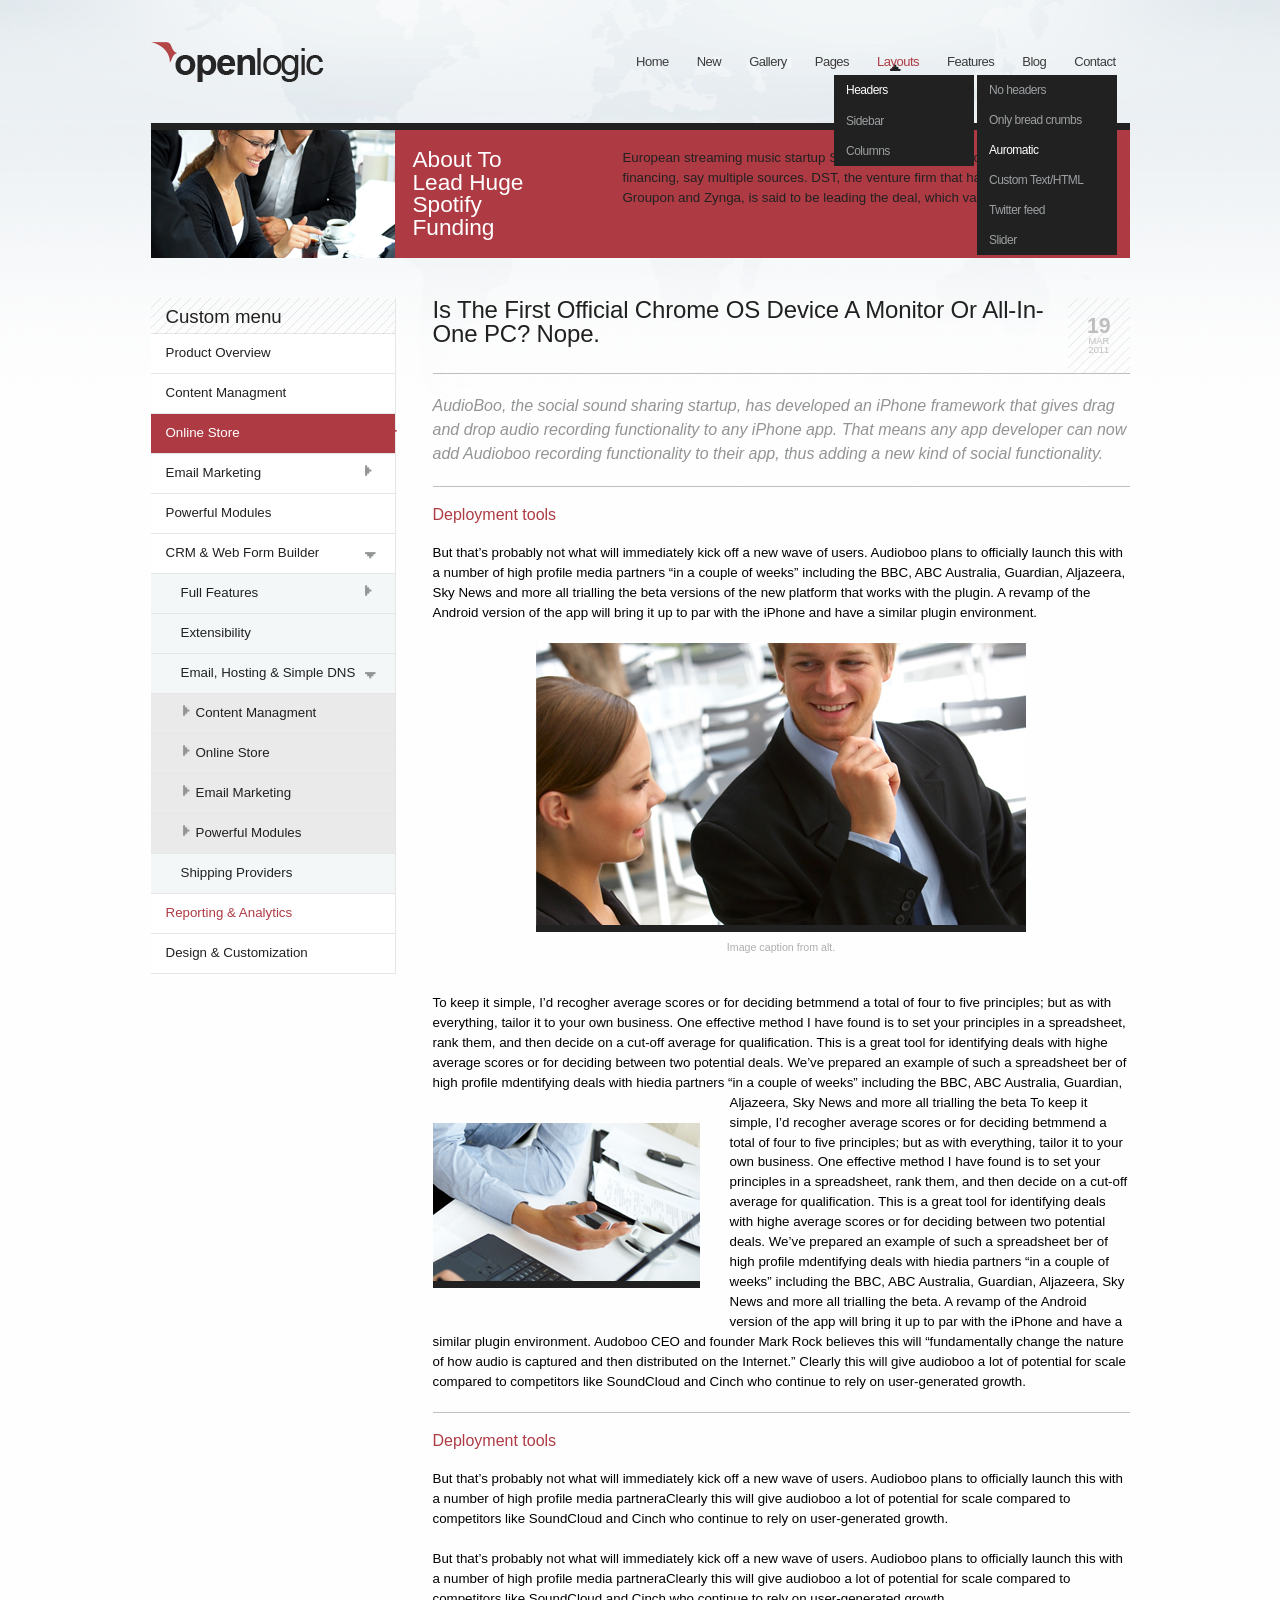
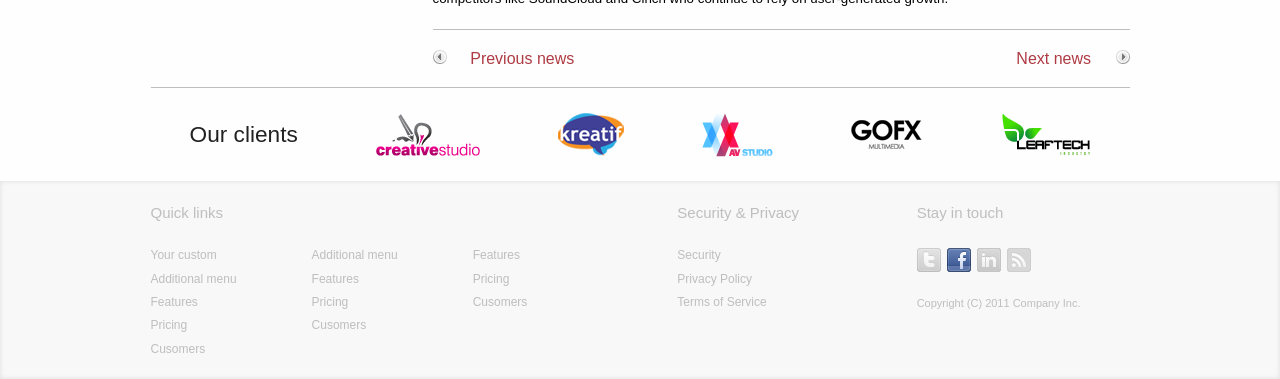
==== 02_Openlogic/index.html @ 9902dfb3 "First commit" ====
<!doctype html>
<html>
    <head>
        <meta charset="utf-8">
        <title>Openlogic</title>

        <meta http-equiv="X-UA-Compatible" content="IE=edge">
        <meta name="description" content="">
        <meta name="viewport" content="width=device-width,initial-scale=1">
        <link href="assets/css/style.min.css" rel="stylesheet">
    </head>
<body>

    <header class="header" role="banner">
        <div class="header__nav">
            <img src="assets/img/logo.png" class="header__logo" alt="Header logo" />
            <nav>
                <ul>
                    <li><a href="javascript:void(0);">Home</a></li>
                    <li><a href="javascript:void(0);">New</a></li>
                    <li><a href="javascript:void(0);">Gallery</a></li>
                    <li><a href="javascript:void(0);">Pages</a></li>
                    <li><a href="javascript:void(0);" class="header__link--active">Layouts</a>
                        <ul class="nav--second">
                            <li><a href="javascript:void(0);" class="header__link--second--active">Headers</a>
                                <ul>
                                    <li><a href="javascript:void(0);">No headers</a></li>
                                    <li><a href="javascript:void(0);">Only bread crumbs</a></li>
                                    <li><a href="javascript:void(0);" class="header__link--second--active">Auromatic</a></li>
                                    <li><a href="javascript:void(0);">Custom Text/HTML</a></li>
                                    <li><a href="javascript:void(0);">Twitter feed</a></li>
                                    <li><a href="javascript:void(0);">Slider</a></li>
                                </ul>  
                            </li>
                            <li><a href="javascript:void(0);">Sidebar</a></li>
                            <li><a href="javascript:void(0);">Columns</a></li>
                        </ul>
                    </li>
                    <li><a href="javascript:void(0);">Features</a></li>
                    <li><a href="javascript:void(0);">Blog</a></li>
                    <li><a href="javascript:void(0);">Contact</a></li>
                </ul>
            </nav>
        </div>

        <div class="header__banner">
            <img src="assets/img/header_pic.png" class="header__banner__image" alt="Banner image">
            <article>
                <h3>About To Lead Huge Spotify Funding</h3>
                <p>European streaming music startup Spotify is in the process of closing a very large financing, say multiple sources. DST, the venture firm that has backed Facebook, Groupon and Zynga, is said to be leading the deal, which values Spotify.</p>
            </article>
        </div>
    </header>

    
    <main class="main" role="main">
        <aside>
            <nav>
                <div>
                    <h4>Custom menu</h4>
                </div>
                <ul>
                    <li><a href="javascript:void(0);">Product Overview</a></li>
                    <li><a href="javascript:void(0);">Content Managment</a></li>
                    <li><a href="javascript:void(0);" class="link--active">Online Store</a></li>
                    <li><a href="javascript:void(0);" class="arrow--right">Email Marketing</a></li>
                    <li><a href="javascript:void(0);">Powerful Modules</a></li>
                    <li><a href="javascript:void(0);" class="arrow--bottom">CRM & Web Form Builder</a></li>
                    <li><a href="javascript:void(0);" class="link--inside arrow--right">Full Features</a></li>
                    <li><a href="javascript:void(0);" class="link--inside">Extensibility</a></li>
                    <li><a href="javascript:void(0);" class="link--inside arrow--bottom">Email, Hosting & Simple DNS</a></li>
                    <li><a href="javascript:void(0);" class="link--inside--second">Content Managment</a></li>
                    <li><a href="javascript:void(0);" class="link--inside--second">Online Store</a></li>
                    <li><a href="javascript:void(0);" class="link--inside--second">Email Marketing</a></li>
                    <li><a href="javascript:void(0);" class="link--inside--second">Powerful Modules</a></li>
                    <li><a href="javascript:void(0);" class="link--inside">Shipping Providers</a></li>
                    <li><a href="javascript:void(0);" class="link--hover">Reporting & Analytics</a></li>
                    <li><a href="javascript:void(0);">Design & Customization</a></li>
                </ul>
            </nav>
        </aside>

        <section>
            <header>
                <h1>
                    Is The First Official Chrome OS Device A Monitor Or All-In-One PC? Nope.
                </h1>
                <div class="article__date">
                    <span class="date--day">19</span>
                    <span class="date">MAR</span>
                    <span class="date">2011</span>
                </div>
            </header>

            <article>
                <div class="article__overwiev">
                    <p>
                        AudioBoo, the social sound sharing startup, has developed an iPhone framework that gives drag and drop audio recording functionality to any iPhone app. That means any app developer can now add Audioboo recording functionality to their app, thus adding a new kind of social functionality. 
                    </p>
                </div>
                <div class="article__part">
                    <h3>Deployment tools</h3>
                    <p>But that’s probably not what will immediately kick off a new wave of users. Audioboo plans to officially launch this with a number of high profile media partners “in a couple of weeks” including the BBC, ABC Australia, Guardian, Aljazeera, Sky News and more all trialling the beta versions of the new platform that works with the plugin. A revamp of the Android version of the app will bring it up to par with the iPhone and have a similar plugin environment.</p>
                    <div class="article__photo">
                        <img alt="Article big photo" src="assets/img/articleGeneralPhoto.png" />
                        <span>Image caption from alt.</span>
                    </div>
                    <p>
                        To keep it simple, I’d recogher average scores or for deciding betmmend a total of four to five principles; but as with everything, tailor it to your own business. One effective method I have found is to set your principles in a spreadsheet, rank them, and then decide on a cut-off average for qualification. This is a great tool for identifying deals with highe average scores or for deciding between two potential deals. We’ve prepared an example of such a spreadsheet ber of high profile mdentifying deals with hiedia partners “in a couple of weeks” including the BBC, ABC Australia, Guardian, Aljazeera, Sky News and more all trialling the beta 
                        <img alt="Article small photo" src="assets/img/articleSmallPhoto.png" />
                        To keep it simple, I’d recogher average scores or for deciding betmmend a total of four to five principles; but as with everything, tailor it to your own business. One effective method I have found is to set your principles in a spreadsheet, rank them, and then decide on a cut-off average for qualification. This is a great tool for identifying deals with highe average scores or for deciding between two potential deals. We’ve prepared an example of such a spreadsheet ber of high profile mdentifying deals with hiedia partners “in a couple of weeks” including the BBC, ABC Australia, Guardian, Aljazeera, Sky News and more all trialling the beta. A revamp of the Android version of the app will bring it up to par with the iPhone and have a similar plugin environment. Audoboo CEO and founder Mark Rock believes this will “fundamentally change the nature of how audio is captured and then distributed on the Internet.” Clearly this will give audioboo a lot of potential for scale compared to competitors like SoundCloud and Cinch who continue to rely on user-generated growth.
                    </p>
                </div>
                <div class="article__part">
                    <h3>Deployment tools</h3>
                    <p>
                        But that’s probably not what will immediately kick off a new wave of users. Audioboo plans to officially launch this with a number of high profile media partneraClearly this will give audioboo a lot of potential for scale compared to competitors like SoundCloud and Cinch who continue to rely on user-generated growth.
                    </p>
                    <p>
                        But that’s probably not what will immediately kick off a new wave of users. Audioboo plans to officially launch this with a number of high profile media partneraClearly this will give audioboo a lot of potential for scale compared to competitors like SoundCloud and Cinch who continue to rely on user-generated growth.
                    </p>    
                </div>
            </article>

            <footer>
                <a href="javascript:void(0);">
                    <img alt="Prev"  src="assets/img/prev.png" />
                    <span>
                        Previous news
                    </span>
                </a>

                <a href="javascript:void(0);">
                    <span>
                        Next news
                    </span>
                    <img alt="Next"  src="assets/img/next.png" />
                </a>
            </footer>
        </section>
    </main>


    <footer class="footer" role="contentinfo">
        <div class="clients__block">
            <h3>Our clients</h3>
            <img alt="Creative Studio" src="assets/img/creative studio.png">
            <img alt="Kreatif" src="assets/img/kreatif.png">
            <img alt="Avstudio" src="assets/img/avstudio.png">
            <img alt="GOFX" src="assets/img/gofx.png">
            <img alt="Leaftech" src="assets/img/leaftech.png">
        </div>

        <div class="footer__container">
            <div class="footer__items">
                <div class="block">
                    <h5>Quick links</h5>
                    <div>
                        <ul>
                            <li><a href="javascript:void(0);">Your custom</a></li>
                            <li><a href="javascript:void(0);">Additional menu</a></li>
                            <li><a href="javascript:void(0);">Features</a></li>
                            <li><a href="javascript:void(0);">Pricing</a></li>
                            <li><a href="javascript:void(0);">Cusomers</a></li>
                        </ul>
                        <ul>
                            <li><a href="javascript:void(0);">Additional menu</a></li>
                            <li><a href="javascript:void(0);">Features</a></li>
                            <li><a href="javascript:void(0);">Pricing</a></li>
                            <li><a href="javascript:void(0);">Cusomers</a></li>
                        </ul>
                        <ul>
                            <li><a href="javascript:void(0);">Features</a></li>
                            <li><a href="javascript:void(0);">Pricing</a></li>
                            <li><a href="javascript:void(0);">Cusomers</a></li>
                        </ul>
                    </div>
                </div>
    
                <div class="block">
                    <h5>Security & Privacy</h5>
                    <div>
                        <ul>
                            <li><a href="javascript:void(0);">Security</a></li>
                            <li><a href="javascript:void(0);">Privacy Policy</a></li>
                            <li><a href="javascript:void(0);">Terms of Service</a></li>
                        </ul>
                    </div>
                </div>
    
                <div class="block">
                    <h5>Stay in touch</h5>
                    <div class="footer__socials">
                        <a href="javascript:void(0);" class="sprite sprite-twitter"></a>
                        <a href="javascript:void(0);" class="sprite sprite-facebook sprite-facebook--active"></a>
                        <a href="javascript:void(0);" class="sprite sprite-linkedin"></a>
                        <a href="javascript:void(0);" class="sprite sprite-rss"></a>
                    </div>
                    <span>Copyright (C) 2011 Company Inc.</span>
                </div>
            </div>
        </div>
    </footer>
</body>
</html>
---- 02_Openlogic/assets/css/style.min.css ----
/*!
 * fastshell
 * Fiercely quick and opinionated front-ends
 * https://HosseinKarami.github.io/fastshell
 * @author Hossein Karami
 * @version 1.0.5
 * Copyright 2018. MIT licensed.
 */
@charset "UTF-8";
/*! normalize.css v3.0.2 | MIT License | git.io/normalize */html{font-family:sans-serif;-ms-text-size-adjust:100%;-webkit-text-size-adjust:100%}body{margin:0}article,aside,details,figcaption,figure,footer,header,hgroup,main,menu,nav,section,summary{display:block}audio,canvas,progress,video{display:inline-block;vertical-align:baseline}audio:not([controls]){display:none;height:0}[hidden],template{display:none}a{background-color:transparent}a:active,a:hover{outline:0}abbr[title]{border-bottom:1px dotted}b,strong{font-weight:700}dfn{font-style:italic}h1{font-size:2em;margin:.67em 0}mark{background:#ff0;color:#000}small{font-size:80%}sub,sup{font-size:75%;line-height:0;position:relative;vertical-align:baseline}sup{top:-.5em}sub{bottom:-.25em}img{border:0}svg:not(:root){overflow:hidden}figure{margin:1em 40px}hr{box-sizing:content-box;height:0}pre{overflow:auto}code,kbd,pre,samp{font-family:monospace,monospace;font-size:1em}button,input,optgroup,select,textarea{color:inherit;font:inherit;margin:0}button{overflow:visible}button,select{text-transform:none}button,html input[type=button],input[type=reset],input[type=submit]{-webkit-appearance:button;cursor:pointer}button[disabled],html input[disabled]{cursor:default}button::-moz-focus-inner,input::-moz-focus-inner{border:0;padding:0}input{line-height:normal}input[type=checkbox],input[type=radio]{box-sizing:border-box;padding:0}input[type=number]::-webkit-inner-spin-button,input[type=number]::-webkit-outer-spin-button{height:auto}input[type=search]{-webkit-appearance:textfield;box-sizing:content-box}input[type=search]::-webkit-search-cancel-button,input[type=search]::-webkit-search-decoration{-webkit-appearance:none}fieldset{border:1px solid silver;margin:0 2px;padding:.35em .625em .75em}legend{border:0;padding:0}textarea{overflow:auto}optgroup{font-weight:700}td,th{padding:0}a,abbr,acronym,address,applet,article,aside,audio,b,big,blockquote,body,canvas,caption,center,cite,code,dd,del,details,dfn,div,dl,dt,em,embed,fieldset,figcaption,figure,footer,form,h1,h2,h3,h4,h5,h6,header,hgroup,html,i,iframe,img,ins,kbd,label,legend,li,mark,menu,nav,object,ol,output,p,pre,q,ruby,s,samp,section,small,span,strike,strong,sub,summary,sup,table,tbody,td,tfoot,th,thead,time,tr,tt,u,ul,var,video{margin:0;padding:0;border:0;font-size:100%;font:inherit;vertical-align:baseline}article,aside,details,figcaption,figure,footer,header,hgroup,menu,nav,section{display:block}body{line-height:1}ol,ul{list-style:none}blockquote,q{quotes:none}blockquote:after,blockquote:before,q:after,q:before{content:"";content:none}table{border-collapse:collapse;border-spacing:0}.header{margin-bottom:40px;margin:0 auto 40px;width:979px}.header .header__nav{height:123px;width:100%;display:-ms-flexbox;display:flex;-ms-flex-pack:justify;justify-content:space-between;-ms-flex-align:center;align-items:center}.header .header__nav nav ul{display:-ms-flexbox;display:flex;-ms-flex-pack:distribute;justify-content:space-around}.header .header__nav nav ul li{position:relative}.header .header__nav nav ul li a{font-size:13px;font-weight:400;color:#3c3c3c;margin:0 14px;text-decoration:none;letter-spacing:-.51px}.header .header__nav nav ul li .header__link--active,.header .header__nav nav ul li a:hover{color:#ae3b44}.header .header__nav nav ul li .nav--second{position:absolute;top:20px;right:-55px;display:-ms-flexbox;display:flex;-ms-flex-direction:column;flex-direction:column;-ms-flex-pack:start;justify-content:flex-start;-ms-flex-align:start;align-items:flex-start}.header .header__nav nav ul li .nav--second:before{color:#212121;font-size:25pt;content:"🢑";display:block;position:absolute;top:-32px;left:68px}.header .header__nav nav ul li .nav--second:after{color:#212121;font-size:25pt;content:"🢒";display:block;position:absolute;top:-5px;right:8px}.header .header__nav nav ul li .nav--second li{display:block;position:relative}.header .header__nav nav ul li .nav--second li a{color:#9ca0a2;background-color:#212121;font-size:12px;padding:9px 0;width:140px;display:block;border-bottom:1px solid #212121;padding-left:12px;box-sizing:border-box}.header .header__nav nav ul li .nav--second li a:last-child{border-bottom:none}.header .header__nav nav ul li .nav--second li .header__link--second--active,.header .header__nav nav ul li .nav--second li a:hover{color:#fff}.header .header__nav nav ul li .nav--second li ul{position:absolute;left:143px;top:0;-ms-flex-direction:column;flex-direction:column;-ms-flex-pack:start;justify-content:flex-start}.header .header__banner,.header .header__nav nav ul li .nav--second li ul{display:-ms-flexbox;display:flex;-ms-flex-align:start;align-items:flex-start}.header .header__banner{background-color:#ae3b44;border-top:7px solid #212121;height:128px}.header .header__banner article{display:-ms-flexbox;display:flex;-ms-flex-align:start;align-items:flex-start;-ms-flex-pack:justify;justify-content:space-between;padding:18px;box-sizing:border-box}.header .header__banner article h3{font-size:17pt;color:#fff;margin-right:80px}.header .header__banner article p{color:#212121;line-height:1.5}body{width:100%;background-image:url(../img/background.png);background-position:top;font-family:Arial,Helvetica,sans-serif;font-size:10pt}.main{margin:0 auto;width:979px}.main,.main aside nav{display:-ms-flexbox;display:flex;-ms-flex-align:start;align-items:flex-start}.main aside nav{margin-right:37px;-ms-flex-direction:column;flex-direction:column;-ms-flex-pack:start;justify-content:flex-start;border-right:1px solid #e6e6e7}.main aside nav div{width:244px;height:35px;border-bottom:1px solid #e6e6e7}.main aside nav div h4{background-image:url(../img/lines_texture.png);font-size:14pt;color:#212121;padding:10px 15px;box-sizing:border-box}.main aside nav ul li a{display:block;padding:12px 15px;box-sizing:border-box;width:244px;height:40px;color:#212121;background-color:#fff;border-bottom:1px solid #e6e6e7;text-decoration:none;font-size:10pt}.main aside nav ul li .link--hover,.main aside nav ul li a:hover{color:#ae3b44}.main aside nav ul li .link--active{background-color:#ae3b44;color:#fff;position:relative}.main aside nav ul li .link--active:after{color:#ae3b44;font-size:20pt;content:"🢒";display:block;position:absolute;top:11%;right:-8px}.main aside nav ul li .link--active:hover{color:#fff}.main aside nav ul li .link--inside{background-color:#f4f7f8;padding-left:30px}.main aside nav ul li .link--inside--second{background-color:#eaeaea;padding-left:45px;position:relative}.main aside nav ul li .link--inside--second:before{color:#929495;font-size:25pt;content:"🢒";display:block;position:absolute;top:1%;left:30px}.main aside nav ul li .arrow--right{position:relative}.main aside nav ul li .arrow--right:after{color:#929495;font-size:25pt;content:"🢒";display:block;position:absolute;top:1%;right:15px}.main aside nav ul li .arrow--bottom{position:relative}.main aside nav ul li .arrow--bottom:after{color:#929495;font-size:25pt;content:"🢓";display:block;position:absolute;top:34%;right:15px}.main section{-ms-flex-direction:column;flex-direction:column;-ms-flex-pack:start;justify-content:flex-start}.main section,.main section header{display:-ms-flexbox;display:flex;-ms-flex-align:start;align-items:flex-start}.main section header{border-bottom:1px solid #bebebf}.main section header h1{font-size:24px;letter-spacing:-.16px;color:#212121}.main section header .article__date{width:75px;height:75px;display:-ms-flexbox;display:flex;-ms-flex-direction:column;flex-direction:column;-ms-flex-pack:center;justify-content:center;-ms-flex-align:center;align-items:center;background-image:url(../img/lines_texture.png)}.main section header .article__date .date--day{font-size:16pt;font-weight:700;color:#bebebf}.main section header .article__date .date{font-size:7pt;color:#bebebf}.main section article .article__overwiev{border-bottom:1px solid #bebebf;margin-bottom:20px}.main section article .article__overwiev p{color:#929495;font-size:12pt;line-height:1.5;font-style:italic;padding:20px 0}.main section article .article__part{border-bottom:1px solid #bebebf;margin-bottom:20px}.main section article .article__part h3{color:#ae3b44;font-size:12pt;margin-bottom:20px}.main section article .article__part p{line-height:1.5}.main section article .article__part .article__photo{margin:20px auto;display:-ms-flexbox;display:flex;-ms-flex-direction:column;flex-direction:column;-ms-flex-pack:start;justify-content:flex-start;-ms-flex-align:center;align-items:center}.main section article .article__part .article__photo img{border-bottom:7px solid #212121;margin-bottom:10px}.main section article .article__part .article__photo span{color:#aeaeae;font-size:8pt;margin-bottom:20px}.main section article .article__part p{margin-bottom:20px}.main section article .article__part p img{float:left;margin:30px 30px 30px 0;border-bottom:7px solid #212121}.main section footer{width:100%;display:-ms-flexbox;display:flex;-ms-flex-pack:justify;justify-content:space-between;-ms-flex-align:center;align-items:center;padding-bottom:20px}.main section footer a{text-decoration:none}.main section footer a img:first-child{margin-right:20px}.main section footer a img:nth-child(2){margin-left:20px}.main section footer a span{font-size:12pt;color:#ae3b44}.footer{width:100%}.footer .clients__block{border-top:1px solid #bebebf;margin:0 auto;height:93px;width:979px;display:-ms-flexbox;display:flex;-ms-flex-pack:distribute;justify-content:space-around;-ms-flex-align:center;align-items:center}.footer .clients__block h3{font-size:17pt;color:#212121}.footer .footer__container{background-color:#f8f8f8;box-shadow:inset 0 0 5px 0 #dcdcdc;width:100%;padding-top:24px;box-sizing:border-box}.footer .footer__container .footer__items{width:979px;height:174px;display:-ms-flexbox;display:flex;-ms-flex-align:start;align-items:flex-start;margin:0 auto;color:#3c3c3c}.footer .footer__container .footer__items .block{margin-right:75px}.footer .footer__container .footer__items .block:nth-child(3){margin-right:0}.footer .footer__container .footer__items .block h5{margin-bottom:28px;font-size:15px;opacity:.3}.footer .footer__container .footer__items .block div{display:-ms-flexbox;display:flex;-ms-flex-pack:start;justify-content:flex-start;-ms-flex-align:start;align-items:flex-start}.footer .footer__container .footer__items .block div ul{display:-ms-flexbox;display:flex;-ms-flex-direction:column;flex-direction:column;-ms-flex-pack:start;justify-content:flex-start;margin-right:75px}.footer .footer__container .footer__items .block div ul li{margin-bottom:10px}.footer .footer__container .footer__items .block div ul li a{color:#3c3c3c;font-size:12px;text-decoration:none;opacity:.3}.footer .footer__container .footer__items .block .footer__socials{margin-bottom:24px}.footer .footer__container .footer__items .block .footer__socials .sprite{background-image:url(../img/spritesheet.png);background-repeat:no-repeat;width:24px;height:24px;display:block;margin-right:6px}.footer .footer__container .footer__items .block .footer__socials .sprite-facebook{background-position:-5px -5px}.footer .footer__container .footer__items .block .footer__socials .sprite-facebook--active,.footer .footer__container .footer__items .block .footer__socials .sprite-facebook:hover{background-position:-39px -5px}.footer .footer__container .footer__items .block .footer__socials .sprite-linkedin{background-position:-5px -39px}.footer .footer__container .footer__items .block .footer__socials .sprite-linkedin:hover{background-position:-39px -39px}.footer .footer__container .footer__items .block .footer__socials .sprite-rss{background-position:-73px -5px}.footer .footer__container .footer__items .block .footer__socials .sprite-rss:hover{background-position:-73px -39px}.footer .footer__container .footer__items .block .footer__socials .sprite-twitter{background-position:-5px -73px}.footer .footer__container .footer__items .block .footer__socials .sprite-twitter:hover{background-position:-39px -73px}.footer .footer__container .footer__items .block span{opacity:.3;font-size:11px}
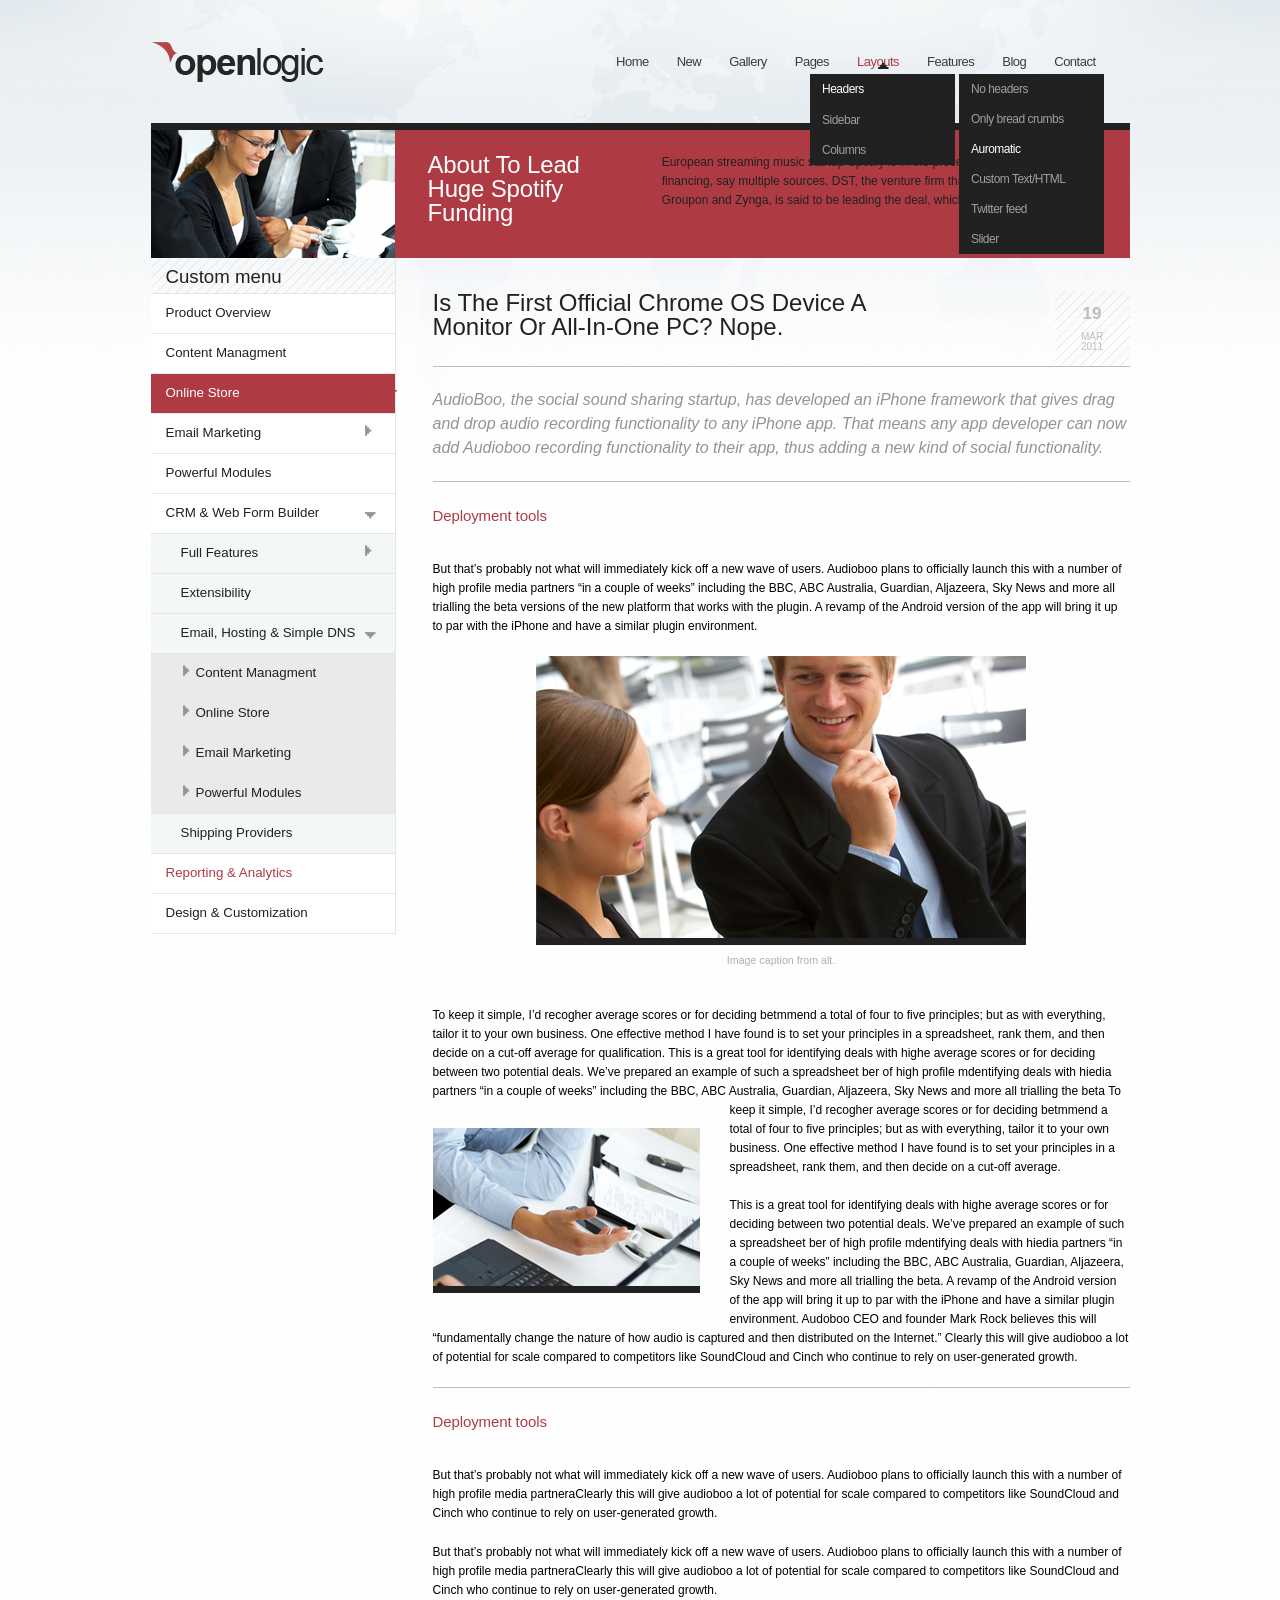
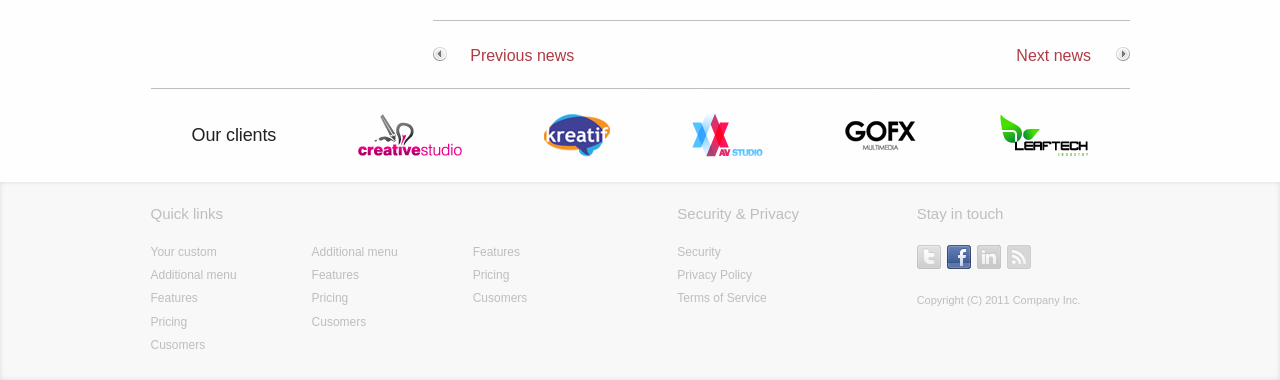
==== commit f7b47b2e: "Pixelperfect changes" ====
--- a/02_Openlogic/index.html
+++ b/02_Openlogic/index.html
@@ -83,7 +83,8 @@
         <section>
             <header>
                 <h1>
-                    Is The First Official Chrome OS Device A Monitor Or All-In-One PC? Nope.
+                    Is The First Official Chrome OS Device A <br />
+                     Monitor Or All-In-One PC? Nope.
                 </h1>
                 <div class="article__date">
                     <span class="date--day">19</span>
@@ -108,7 +109,7 @@
                     <p>
                         To keep it simple, I’d recogher average scores or for deciding betmmend a total of four to five principles; but as with everything, tailor it to your own business. One effective method I have found is to set your principles in a spreadsheet, rank them, and then decide on a cut-off average for qualification. This is a great tool for identifying deals with highe average scores or for deciding between two potential deals. We’ve prepared an example of such a spreadsheet ber of high profile mdentifying deals with hiedia partners “in a couple of weeks” including the BBC, ABC Australia, Guardian, Aljazeera, Sky News and more all trialling the beta 
                         <img alt="Article small photo" src="assets/img/articleSmallPhoto.png" />
-                        To keep it simple, I’d recogher average scores or for deciding betmmend a total of four to five principles; but as with everything, tailor it to your own business. One effective method I have found is to set your principles in a spreadsheet, rank them, and then decide on a cut-off average for qualification. This is a great tool for identifying deals with highe average scores or for deciding between two potential deals. We’ve prepared an example of such a spreadsheet ber of high profile mdentifying deals with hiedia partners “in a couple of weeks” including the BBC, ABC Australia, Guardian, Aljazeera, Sky News and more all trialling the beta. A revamp of the Android version of the app will bring it up to par with the iPhone and have a similar plugin environment. Audoboo CEO and founder Mark Rock believes this will “fundamentally change the nature of how audio is captured and then distributed on the Internet.” Clearly this will give audioboo a lot of potential for scale compared to competitors like SoundCloud and Cinch who continue to rely on user-generated growth.
+                        To keep it simple, I’d recogher average scores or for deciding betmmend a total of four to five principles; but as with everything, tailor it to your own business. One effective method I have found is to set your principles in a spreadsheet, rank them, and then decide on a cut-off average. <br /> <br /> This is a great tool for identifying deals with highe average scores or for deciding between two potential deals. We’ve prepared an example of such a spreadsheet ber of high profile mdentifying deals with hiedia partners “in a couple of weeks” including the BBC, ABC Australia, Guardian, Aljazeera, Sky News and more all trialling the beta. A revamp of the Android version of the app will bring it up to par with the iPhone and have a similar plugin environment. Audoboo CEO and founder Mark Rock believes this will “fundamentally change the nature of how audio is captured and then distributed on the Internet.” Clearly this will give audioboo a lot of potential for scale compared to competitors like SoundCloud and Cinch who continue to rely on user-generated growth.
                     </p>
                 </div>
                 <div class="article__part">
--- a/02_Openlogic/assets/css/style.min.css
+++ b/02_Openlogic/assets/css/style.min.css
@@ -7,4 +7,4 @@
  * Copyright 2018. MIT licensed.
  */
 @charset "UTF-8";
-/*! normalize.css v3.0.2 | MIT License | git.io/normalize */html{font-family:sans-serif;-ms-text-size-adjust:100%;-webkit-text-size-adjust:100%}body{margin:0}article,aside,details,figcaption,figure,footer,header,hgroup,main,menu,nav,section,summary{display:block}audio,canvas,progress,video{display:inline-block;vertical-align:baseline}audio:not([controls]){display:none;height:0}[hidden],template{display:none}a{background-color:transparent}a:active,a:hover{outline:0}abbr[title]{border-bottom:1px dotted}b,strong{font-weight:700}dfn{font-style:italic}h1{font-size:2em;margin:.67em 0}mark{background:#ff0;color:#000}small{font-size:80%}sub,sup{font-size:75%;line-height:0;position:relative;vertical-align:baseline}sup{top:-.5em}sub{bottom:-.25em}img{border:0}svg:not(:root){overflow:hidden}figure{margin:1em 40px}hr{box-sizing:content-box;height:0}pre{overflow:auto}code,kbd,pre,samp{font-family:monospace,monospace;font-size:1em}button,input,optgroup,select,textarea{color:inherit;font:inherit;margin:0}button{overflow:visible}button,select{text-transform:none}button,html input[type=button],input[type=reset],input[type=submit]{-webkit-appearance:button;cursor:pointer}button[disabled],html input[disabled]{cursor:default}button::-moz-focus-inner,input::-moz-focus-inner{border:0;padding:0}input{line-height:normal}input[type=checkbox],input[type=radio]{box-sizing:border-box;padding:0}input[type=number]::-webkit-inner-spin-button,input[type=number]::-webkit-outer-spin-button{height:auto}input[type=search]{-webkit-appearance:textfield;box-sizing:content-box}input[type=search]::-webkit-search-cancel-button,input[type=search]::-webkit-search-decoration{-webkit-appearance:none}fieldset{border:1px solid silver;margin:0 2px;padding:.35em .625em .75em}legend{border:0;padding:0}textarea{overflow:auto}optgroup{font-weight:700}td,th{padding:0}a,abbr,acronym,address,applet,article,aside,audio,b,big,blockquote,body,canvas,caption,center,cite,code,dd,del,details,dfn,div,dl,dt,em,embed,fieldset,figcaption,figure,footer,form,h1,h2,h3,h4,h5,h6,header,hgroup,html,i,iframe,img,ins,kbd,label,legend,li,mark,menu,nav,object,ol,output,p,pre,q,ruby,s,samp,section,small,span,strike,strong,sub,summary,sup,table,tbody,td,tfoot,th,thead,time,tr,tt,u,ul,var,video{margin:0;padding:0;border:0;font-size:100%;font:inherit;vertical-align:baseline}article,aside,details,figcaption,figure,footer,header,hgroup,menu,nav,section{display:block}body{line-height:1}ol,ul{list-style:none}blockquote,q{quotes:none}blockquote:after,blockquote:before,q:after,q:before{content:"";content:none}table{border-collapse:collapse;border-spacing:0}.header{margin-bottom:40px;margin:0 auto 40px;width:979px}.header .header__nav{height:123px;width:100%;display:-ms-flexbox;display:flex;-ms-flex-pack:justify;justify-content:space-between;-ms-flex-align:center;align-items:center}.header .header__nav nav ul{display:-ms-flexbox;display:flex;-ms-flex-pack:distribute;justify-content:space-around}.header .header__nav nav ul li{position:relative}.header .header__nav nav ul li a{font-size:13px;font-weight:400;color:#3c3c3c;margin:0 14px;text-decoration:none;letter-spacing:-.51px}.header .header__nav nav ul li .header__link--active,.header .header__nav nav ul li a:hover{color:#ae3b44}.header .header__nav nav ul li .nav--second{position:absolute;top:20px;right:-55px;display:-ms-flexbox;display:flex;-ms-flex-direction:column;flex-direction:column;-ms-flex-pack:start;justify-content:flex-start;-ms-flex-align:start;align-items:flex-start}.header .header__nav nav ul li .nav--second:before{color:#212121;font-size:25pt;content:"🢑";display:block;position:absolute;top:-32px;left:68px}.header .header__nav nav ul li .nav--second:after{color:#212121;font-size:25pt;content:"🢒";display:block;position:absolute;top:-5px;right:8px}.header .header__nav nav ul li .nav--second li{display:block;position:relative}.header .header__nav nav ul li .nav--second li a{color:#9ca0a2;background-color:#212121;font-size:12px;padding:9px 0;width:140px;display:block;border-bottom:1px solid #212121;padding-left:12px;box-sizing:border-box}.header .header__nav nav ul li .nav--second li a:last-child{border-bottom:none}.header .header__nav nav ul li .nav--second li .header__link--second--active,.header .header__nav nav ul li .nav--second li a:hover{color:#fff}.header .header__nav nav ul li .nav--second li ul{position:absolute;left:143px;top:0;-ms-flex-direction:column;flex-direction:column;-ms-flex-pack:start;justify-content:flex-start}.header .header__banner,.header .header__nav nav ul li .nav--second li ul{display:-ms-flexbox;display:flex;-ms-flex-align:start;align-items:flex-start}.header .header__banner{background-color:#ae3b44;border-top:7px solid #212121;height:128px}.header .header__banner article{display:-ms-flexbox;display:flex;-ms-flex-align:start;align-items:flex-start;-ms-flex-pack:justify;justify-content:space-between;padding:18px;box-sizing:border-box}.header .header__banner article h3{font-size:17pt;color:#fff;margin-right:80px}.header .header__banner article p{color:#212121;line-height:1.5}body{width:100%;background-image:url(../img/background.png);background-position:top;font-family:Arial,Helvetica,sans-serif;font-size:10pt}.main{margin:0 auto;width:979px}.main,.main aside nav{display:-ms-flexbox;display:flex;-ms-flex-align:start;align-items:flex-start}.main aside nav{margin-right:37px;-ms-flex-direction:column;flex-direction:column;-ms-flex-pack:start;justify-content:flex-start;border-right:1px solid #e6e6e7}.main aside nav div{width:244px;height:35px;border-bottom:1px solid #e6e6e7}.main aside nav div h4{background-image:url(../img/lines_texture.png);font-size:14pt;color:#212121;padding:10px 15px;box-sizing:border-box}.main aside nav ul li a{display:block;padding:12px 15px;box-sizing:border-box;width:244px;height:40px;color:#212121;background-color:#fff;border-bottom:1px solid #e6e6e7;text-decoration:none;font-size:10pt}.main aside nav ul li .link--hover,.main aside nav ul li a:hover{color:#ae3b44}.main aside nav ul li .link--active{background-color:#ae3b44;color:#fff;position:relative}.main aside nav ul li .link--active:after{color:#ae3b44;font-size:20pt;content:"🢒";display:block;position:absolute;top:11%;right:-8px}.main aside nav ul li .link--active:hover{color:#fff}.main aside nav ul li .link--inside{background-color:#f4f7f8;padding-left:30px}.main aside nav ul li .link--inside--second{background-color:#eaeaea;padding-left:45px;position:relative}.main aside nav ul li .link--inside--second:before{color:#929495;font-size:25pt;content:"🢒";display:block;position:absolute;top:1%;left:30px}.main aside nav ul li .arrow--right{position:relative}.main aside nav ul li .arrow--right:after{color:#929495;font-size:25pt;content:"🢒";display:block;position:absolute;top:1%;right:15px}.main aside nav ul li .arrow--bottom{position:relative}.main aside nav ul li .arrow--bottom:after{color:#929495;font-size:25pt;content:"🢓";display:block;position:absolute;top:34%;right:15px}.main section{-ms-flex-direction:column;flex-direction:column;-ms-flex-pack:start;justify-content:flex-start}.main section,.main section header{display:-ms-flexbox;display:flex;-ms-flex-align:start;align-items:flex-start}.main section header{border-bottom:1px solid #bebebf}.main section header h1{font-size:24px;letter-spacing:-.16px;color:#212121}.main section header .article__date{width:75px;height:75px;display:-ms-flexbox;display:flex;-ms-flex-direction:column;flex-direction:column;-ms-flex-pack:center;justify-content:center;-ms-flex-align:center;align-items:center;background-image:url(../img/lines_texture.png)}.main section header .article__date .date--day{font-size:16pt;font-weight:700;color:#bebebf}.main section header .article__date .date{font-size:7pt;color:#bebebf}.main section article .article__overwiev{border-bottom:1px solid #bebebf;margin-bottom:20px}.main section article .article__overwiev p{color:#929495;font-size:12pt;line-height:1.5;font-style:italic;padding:20px 0}.main section article .article__part{border-bottom:1px solid #bebebf;margin-bottom:20px}.main section article .article__part h3{color:#ae3b44;font-size:12pt;margin-bottom:20px}.main section article .article__part p{line-height:1.5}.main section article .article__part .article__photo{margin:20px auto;display:-ms-flexbox;display:flex;-ms-flex-direction:column;flex-direction:column;-ms-flex-pack:start;justify-content:flex-start;-ms-flex-align:center;align-items:center}.main section article .article__part .article__photo img{border-bottom:7px solid #212121;margin-bottom:10px}.main section article .article__part .article__photo span{color:#aeaeae;font-size:8pt;margin-bottom:20px}.main section article .article__part p{margin-bottom:20px}.main section article .article__part p img{float:left;margin:30px 30px 30px 0;border-bottom:7px solid #212121}.main section footer{width:100%;display:-ms-flexbox;display:flex;-ms-flex-pack:justify;justify-content:space-between;-ms-flex-align:center;align-items:center;padding-bottom:20px}.main section footer a{text-decoration:none}.main section footer a img:first-child{margin-right:20px}.main section footer a img:nth-child(2){margin-left:20px}.main section footer a span{font-size:12pt;color:#ae3b44}.footer{width:100%}.footer .clients__block{border-top:1px solid #bebebf;margin:0 auto;height:93px;width:979px;display:-ms-flexbox;display:flex;-ms-flex-pack:distribute;justify-content:space-around;-ms-flex-align:center;align-items:center}.footer .clients__block h3{font-size:17pt;color:#212121}.footer .footer__container{background-color:#f8f8f8;box-shadow:inset 0 0 5px 0 #dcdcdc;width:100%;padding-top:24px;box-sizing:border-box}.footer .footer__container .footer__items{width:979px;height:174px;display:-ms-flexbox;display:flex;-ms-flex-align:start;align-items:flex-start;margin:0 auto;color:#3c3c3c}.footer .footer__container .footer__items .block{margin-right:75px}.footer .footer__container .footer__items .block:nth-child(3){margin-right:0}.footer .footer__container .footer__items .block h5{margin-bottom:28px;font-size:15px;opacity:.3}.footer .footer__container .footer__items .block div{display:-ms-flexbox;display:flex;-ms-flex-pack:start;justify-content:flex-start;-ms-flex-align:start;align-items:flex-start}.footer .footer__container .footer__items .block div ul{display:-ms-flexbox;display:flex;-ms-flex-direction:column;flex-direction:column;-ms-flex-pack:start;justify-content:flex-start;margin-right:75px}.footer .footer__container .footer__items .block div ul li{margin-bottom:10px}.footer .footer__container .footer__items .block div ul li a{color:#3c3c3c;font-size:12px;text-decoration:none;opacity:.3}.footer .footer__container .footer__items .block .footer__socials{margin-bottom:24px}.footer .footer__container .footer__items .block .footer__socials .sprite{background-image:url(../img/spritesheet.png);background-repeat:no-repeat;width:24px;height:24px;display:block;margin-right:6px}.footer .footer__container .footer__items .block .footer__socials .sprite-facebook{background-position:-5px -5px}.footer .footer__container .footer__items .block .footer__socials .sprite-facebook--active,.footer .footer__container .footer__items .block .footer__socials .sprite-facebook:hover{background-position:-39px -5px}.footer .footer__container .footer__items .block .footer__socials .sprite-linkedin{background-position:-5px -39px}.footer .footer__container .footer__items .block .footer__socials .sprite-linkedin:hover{background-position:-39px -39px}.footer .footer__container .footer__items .block .footer__socials .sprite-rss{background-position:-73px -5px}.footer .footer__container .footer__items .block .footer__socials .sprite-rss:hover{background-position:-73px -39px}.footer .footer__container .footer__items .block .footer__socials .sprite-twitter{background-position:-5px -73px}.footer .footer__container .footer__items .block .footer__socials .sprite-twitter:hover{background-position:-39px -73px}.footer .footer__container .footer__items .block span{opacity:.3;font-size:11px}+/*! normalize.css v3.0.2 | MIT License | git.io/normalize */html{font-family:sans-serif;-ms-text-size-adjust:100%;-webkit-text-size-adjust:100%}body{margin:0}article,aside,details,figcaption,figure,footer,header,hgroup,main,menu,nav,section,summary{display:block}audio,canvas,progress,video{display:inline-block;vertical-align:baseline}audio:not([controls]){display:none;height:0}[hidden],template{display:none}a{background-color:transparent}a:active,a:hover{outline:0}abbr[title]{border-bottom:1px dotted}b,strong{font-weight:700}dfn{font-style:italic}h1{font-size:2em;margin:.67em 0}mark{background:#ff0;color:#000}small{font-size:80%}sub,sup{font-size:75%;line-height:0;position:relative;vertical-align:baseline}sup{top:-.5em}sub{bottom:-.25em}img{border:0}svg:not(:root){overflow:hidden}figure{margin:1em 40px}hr{box-sizing:content-box;height:0}pre{overflow:auto}code,kbd,pre,samp{font-family:monospace,monospace;font-size:1em}button,input,optgroup,select,textarea{color:inherit;font:inherit;margin:0}button{overflow:visible}button,select{text-transform:none}button,html input[type=button],input[type=reset],input[type=submit]{-webkit-appearance:button;cursor:pointer}button[disabled],html input[disabled]{cursor:default}button::-moz-focus-inner,input::-moz-focus-inner{border:0;padding:0}input{line-height:normal}input[type=checkbox],input[type=radio]{box-sizing:border-box;padding:0}input[type=number]::-webkit-inner-spin-button,input[type=number]::-webkit-outer-spin-button{height:auto}input[type=search]{-webkit-appearance:textfield;box-sizing:content-box}input[type=search]::-webkit-search-cancel-button,input[type=search]::-webkit-search-decoration{-webkit-appearance:none}fieldset{border:1px solid silver;margin:0 2px;padding:.35em .625em .75em}legend{border:0;padding:0}textarea{overflow:auto}optgroup{font-weight:700}td,th{padding:0}a,abbr,acronym,address,applet,article,aside,audio,b,big,blockquote,body,canvas,caption,center,cite,code,dd,del,details,dfn,div,dl,dt,em,embed,fieldset,figcaption,figure,footer,form,h1,h2,h3,h4,h5,h6,header,hgroup,html,i,iframe,img,ins,kbd,label,legend,li,mark,menu,nav,object,ol,output,p,pre,q,ruby,s,samp,section,small,span,strike,strong,sub,summary,sup,table,tbody,td,tfoot,th,thead,time,tr,tt,u,ul,var,video{margin:0;padding:0;border:0;font-size:100%;font:inherit;vertical-align:baseline}article,aside,details,figcaption,figure,footer,header,hgroup,menu,nav,section{display:block}body{line-height:1}ol,ul{list-style:none}blockquote,q{quotes:none}blockquote:after,blockquote:before,q:after,q:before{content:"";content:none}table{border-collapse:collapse;border-spacing:0}.header{margin-bottom:40px;margin:0 auto;width:979px}.header .header__nav{height:123px;width:100%;display:-ms-flexbox;display:flex;-ms-flex-pack:justify;justify-content:space-between;-ms-flex-align:center;align-items:center}.header .header__nav nav ul{display:-ms-flexbox;display:flex;-ms-flex-pack:distribute;justify-content:space-around;margin-right:20px}.header .header__nav nav ul li{position:relative}.header .header__nav nav ul li a{font-size:13px;font-weight:400;color:#3c3c3c;margin:0 14px;text-decoration:none;letter-spacing:-.51px}.header .header__nav nav ul li .header__link--active,.header .header__nav nav ul li a:hover{color:#ae3b44}.header .header__nav nav ul li .nav--second{position:absolute;top:19px;right:-76px;display:-ms-flexbox;display:flex;-ms-flex-direction:column;flex-direction:column;-ms-flex-pack:start;justify-content:flex-start;-ms-flex-align:start;align-items:flex-start}.header .header__nav nav ul li .nav--second:before{color:#212121;font-size:25pt;content:"🢑";display:block;position:absolute;top:-33px;left:80px}.header .header__nav nav ul li .nav--second:after{color:#212121;font-size:25pt;content:"🢒";display:block;position:absolute;top:-5px;right:8px}.header .header__nav nav ul li .nav--second li{display:block;position:relative}.header .header__nav nav ul li .nav--second li a{color:#9ca0a2;background-color:#212121;font-size:12px;padding:9px 0;width:145px;display:block;border-bottom:1px solid #212121;padding-left:12px;box-sizing:border-box}.header .header__nav nav ul li .nav--second li a:last-child{border-bottom:none}.header .header__nav nav ul li .nav--second li .header__link--second--active,.header .header__nav nav ul li .nav--second li a:hover{color:#fff}.header .header__nav nav ul li .nav--second li ul{position:absolute;left:149px;top:0;-ms-flex-direction:column;flex-direction:column;-ms-flex-pack:start;justify-content:flex-start}.header .header__banner,.header .header__nav nav ul li .nav--second li ul{display:-ms-flexbox;display:flex;-ms-flex-align:start;align-items:flex-start}.header .header__banner{background-color:#ae3b44;border-top:7px solid #212121;height:128px}.header .header__banner article{display:-ms-flexbox;display:flex;-ms-flex-align:start;align-items:flex-start;-ms-flex-pack:justify;justify-content:space-between;padding:23px 33px;box-sizing:border-box}.header .header__banner article h3{color:#fff;width:32%;font-size:24px;font-weight:400;letter-spacing:-.16px}.header .header__banner article p{color:#212121;font-size:12px;font-weight:400;width:65%;line-height:19px}body{width:100%;background-image:url(../img/background.png);background-position:top;font-family:Arial,Helvetica,sans-serif;font-size:10pt}.main{margin:0 auto;width:979px}.main,.main aside nav{display:-ms-flexbox;display:flex;-ms-flex-align:start;align-items:flex-start}.main aside nav{margin-right:37px;-ms-flex-direction:column;flex-direction:column;-ms-flex-pack:start;justify-content:flex-start;border-right:1px solid #e6e6e7}.main aside nav div{width:244px;height:35px;border-bottom:1px solid #e6e6e7}.main aside nav div h4{background-image:url(../img/lines_texture.png);font-size:14pt;color:#212121;padding:10px 15px;box-sizing:border-box}.main aside nav ul li a{display:block;padding:12px 15px;box-sizing:border-box;width:244px;height:40px;color:#212121;background-color:#fff;border-bottom:1px solid #e6e6e7;text-decoration:none;font-size:10pt}.main aside nav ul li .link--hover,.main aside nav ul li a:hover{color:#ae3b44}.main aside nav ul li .link--active{background-color:#ae3b44;color:#fff;position:relative}.main aside nav ul li .link--active:after{color:#ae3b44;font-size:20pt;content:"🢒";display:block;position:absolute;top:11%;right:-8px}.main aside nav ul li .link--active:hover{color:#fff}.main aside nav ul li .link--inside{background-color:#f4f7f8;padding-left:30px}.main aside nav ul li .link--inside--second{background-color:#eaeaea;padding-left:45px;position:relative}.main aside nav ul li .link--inside--second:before{color:#929495;font-size:25pt;content:"🢒";display:block;position:absolute;top:1%;left:30px}.main aside nav ul li .arrow--right{position:relative}.main aside nav ul li .arrow--right:after{color:#929495;font-size:25pt;content:"🢒";display:block;position:absolute;top:1%;right:15px}.main aside nav ul li .arrow--bottom{position:relative}.main aside nav ul li .arrow--bottom:after{color:#929495;font-size:25pt;content:"🢓";display:block;position:absolute;top:34%;right:15px}.main section{-ms-flex-direction:column;flex-direction:column;-ms-flex-pack:start;justify-content:flex-start;padding-top:33px}.main section,.main section header{display:-ms-flexbox;display:flex;-ms-flex-align:start;align-items:flex-start}.main section header{-ms-flex-pack:justify;justify-content:space-between;border-bottom:1px solid #bebebf;width:100%}.main section header h1{color:#212121;font-size:24px;font-weight:400}.main section header .article__date{width:75px;height:75px;display:-ms-flexbox;display:flex;-ms-flex-direction:column;flex-direction:column;-ms-flex-pack:center;justify-content:center;-ms-flex-align:center;align-items:center;background-image:url(../img/lines_texture.png)}.main section header .article__date .date--day{font-size:17px;font-weight:700;color:#bebebf;margin-bottom:10px}.main section header .article__date .date{font-size:10px;color:#bebebf}.main section article .article__overwiev{border-bottom:1px solid #bebebf;margin-bottom:26px}.main section article .article__overwiev p{color:#929495;font-size:12pt;line-height:1.5;font-style:italic;padding:21px 0}.main section article .article__part{border-bottom:1px solid #bebebf;margin-bottom:26px}.main section article .article__part h3{color:#ae3b44;margin-bottom:37px;font-size:15px;font-weight:400;letter-spacing:-.1px}.main section article .article__part p{font-size:12px;font-weight:400;line-height:19px}.main section article .article__part .article__photo{margin:20px auto;width:100%;display:-ms-flexbox;display:flex;-ms-flex-direction:column;flex-direction:column;-ms-flex-pack:start;justify-content:flex-start;-ms-flex-align:center;align-items:center}.main section article .article__part .article__photo img{border-bottom:7px solid #212121;margin-bottom:10px}.main section article .article__part .article__photo span{color:#aeaeae;font-size:8pt;margin-bottom:20px}.main section article .article__part p{margin-bottom:20px}.main section article .article__part p img{float:left;margin:27px 30px 30px 0;border-bottom:7px solid #212121}.main section footer{width:100%;display:-ms-flexbox;display:flex;-ms-flex-pack:justify;justify-content:space-between;-ms-flex-align:center;align-items:center;padding-bottom:24px}.main section footer a{text-decoration:none}.main section footer a img:first-child{margin-right:20px}.main section footer a img:nth-child(2){margin-left:20px}.main section footer a span{font-size:12pt;color:#ae3b44}.footer{width:100%}.footer .clients__block{border-top:1px solid #bebebf;margin:0 auto;height:93px;width:979px;display:-ms-flexbox;display:flex;-ms-flex-pack:distribute;justify-content:space-around;-ms-flex-align:center;align-items:center}.footer .clients__block h3{color:#212121;font-size:18px;font-weight:400;letter-spacing:-.12px}.footer .footer__container{background-color:#f8f8f8;box-shadow:inset 0 0 5px 0 #dcdcdc;width:100%;padding-top:24px;box-sizing:border-box}.footer .footer__container .footer__items{width:979px;height:174px;display:-ms-flexbox;display:flex;-ms-flex-align:start;align-items:flex-start;margin:0 auto;color:#3c3c3c}.footer .footer__container .footer__items .block{margin-right:75px}.footer .footer__container .footer__items .block:nth-child(3){margin-right:0}.footer .footer__container .footer__items .block h5{margin-bottom:24px;font-size:15px;opacity:.3}.footer .footer__container .footer__items .block div{display:-ms-flexbox;display:flex;-ms-flex-pack:start;justify-content:flex-start;-ms-flex-align:start;align-items:flex-start}.footer .footer__container .footer__items .block div ul{display:-ms-flexbox;display:flex;-ms-flex-direction:column;flex-direction:column;-ms-flex-pack:start;justify-content:flex-start;margin-right:75px}.footer .footer__container .footer__items .block div ul li{margin-bottom:10px}.footer .footer__container .footer__items .block div ul li a{color:#3c3c3c;font-size:12px;text-decoration:none;opacity:.3}.footer .footer__container .footer__items .block .footer__socials{margin-bottom:24px}.footer .footer__container .footer__items .block .footer__socials .sprite{background-image:url(../img/spritesheet.png);background-repeat:no-repeat;width:24px;height:24px;display:block;margin-right:6px}.footer .footer__container .footer__items .block .footer__socials .sprite-facebook{background-position:-5px -5px}.footer .footer__container .footer__items .block .footer__socials .sprite-facebook--active,.footer .footer__container .footer__items .block .footer__socials .sprite-facebook:hover{background-position:-39px -5px}.footer .footer__container .footer__items .block .footer__socials .sprite-linkedin{background-position:-5px -39px}.footer .footer__container .footer__items .block .footer__socials .sprite-linkedin:hover{background-position:-39px -39px}.footer .footer__container .footer__items .block .footer__socials .sprite-rss{background-position:-73px -5px}.footer .footer__container .footer__items .block .footer__socials .sprite-rss:hover{background-position:-73px -39px}.footer .footer__container .footer__items .block .footer__socials .sprite-twitter{background-position:-5px -73px}.footer .footer__container .footer__items .block .footer__socials .sprite-twitter:hover{background-position:-39px -73px}.footer .footer__container .footer__items .block span{opacity:.3;font-size:11px}
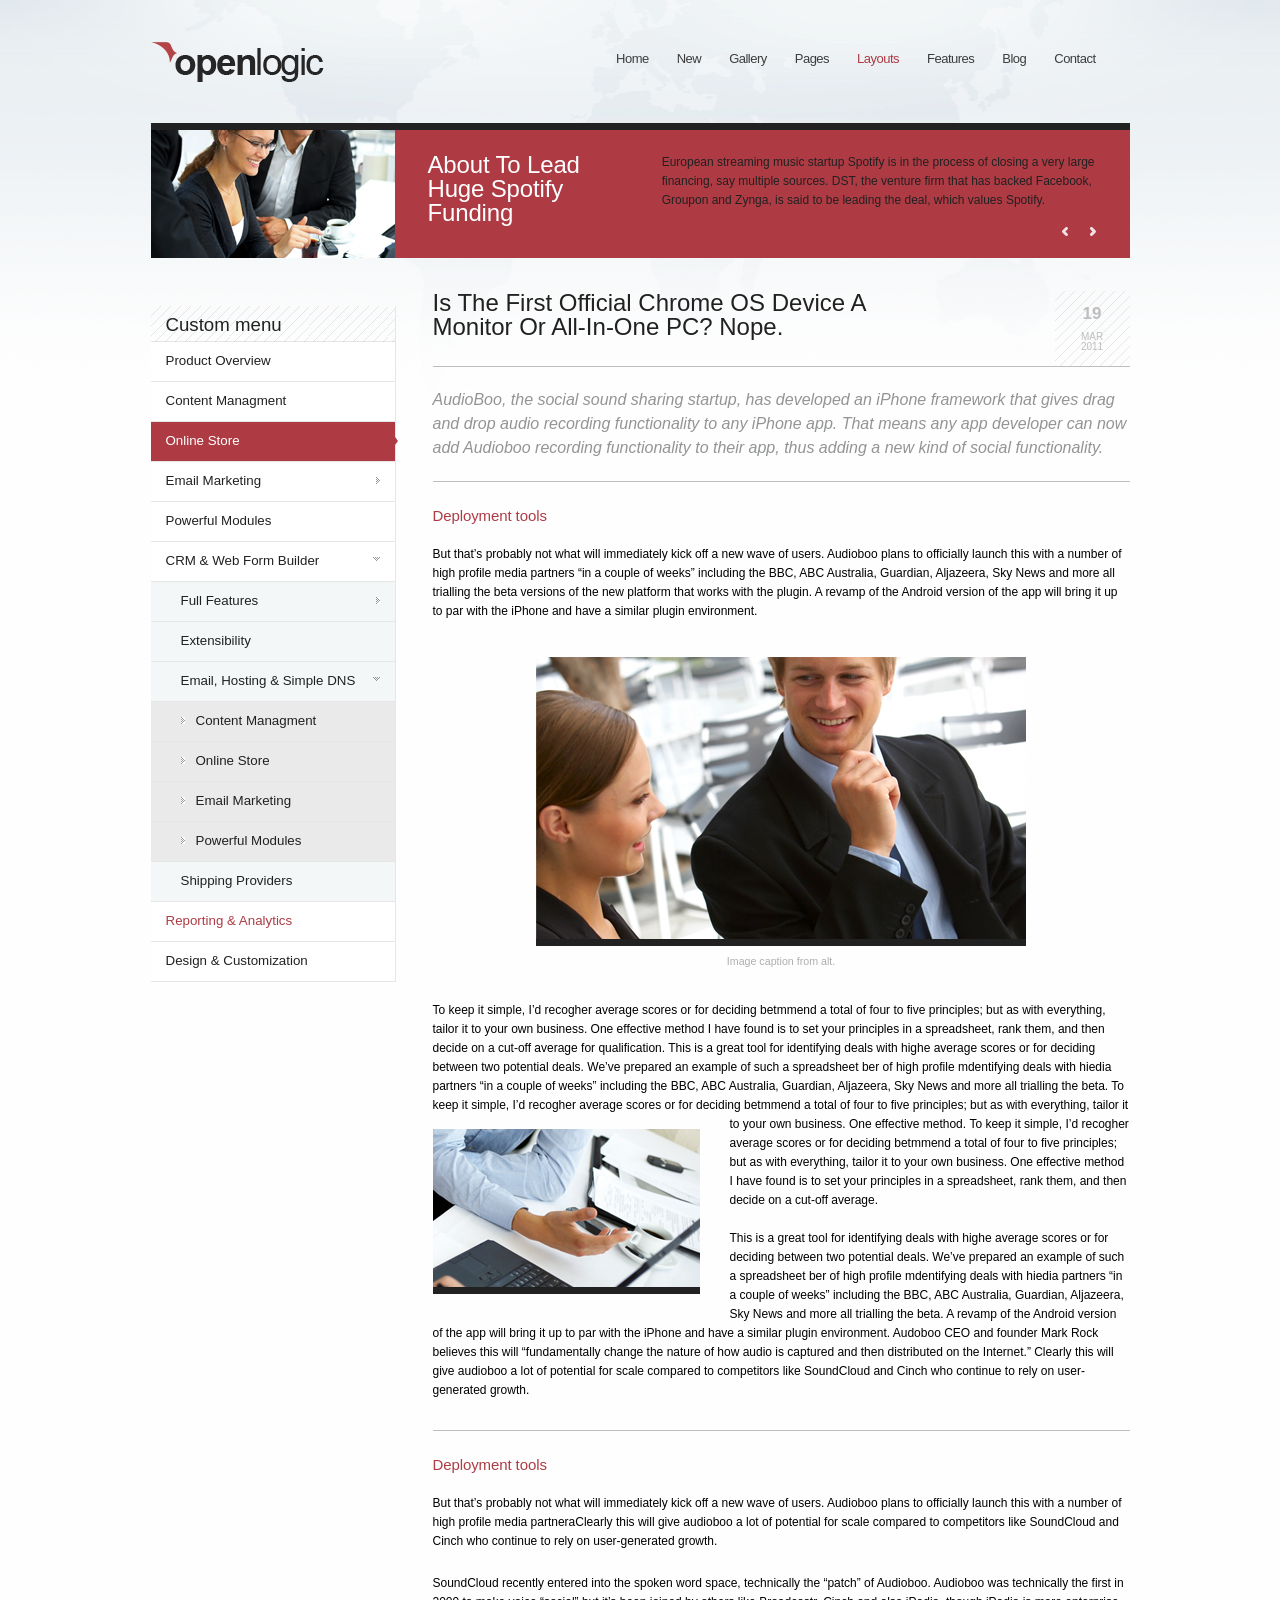
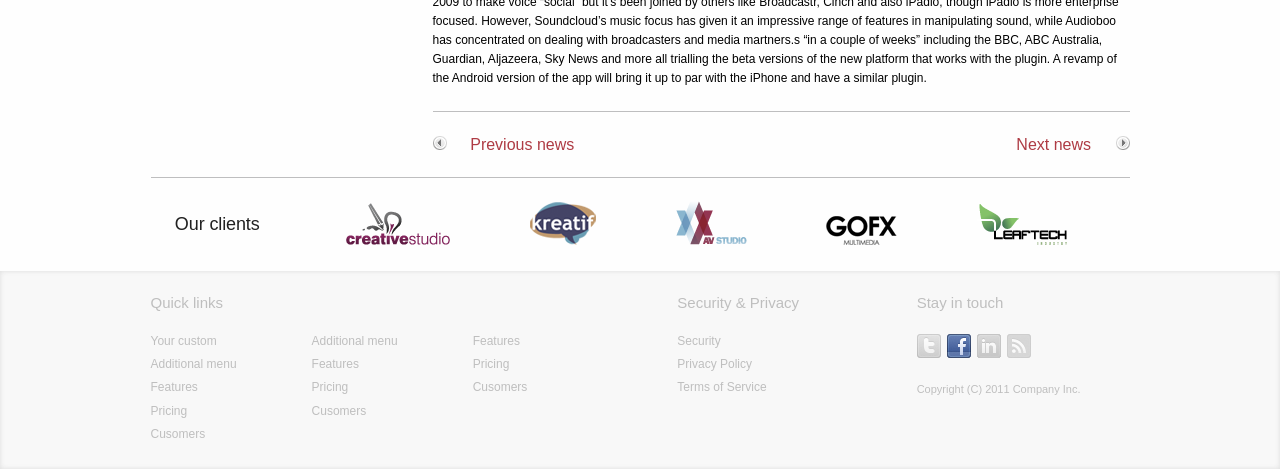
==== commit 01275a4e: "Edit pixelperfect" ====
--- a/02_Openlogic/index.html
+++ b/02_Openlogic/index.html
@@ -15,7 +15,7 @@
         <div class="header__nav">
             <img src="assets/img/logo.png" class="header__logo" alt="Header logo" />
             <nav>
-                <ul>
+                <ul class="nav--first">
                     <li><a href="javascript:void(0);">Home</a></li>
                     <li><a href="javascript:void(0);">New</a></li>
                     <li><a href="javascript:void(0);">Gallery</a></li>
@@ -23,7 +23,7 @@
                     <li><a href="javascript:void(0);" class="header__link--active">Layouts</a>
                         <ul class="nav--second">
                             <li><a href="javascript:void(0);" class="header__link--second--active">Headers</a>
-                                <ul>
+                                <ul class="nav--third">
                                     <li><a href="javascript:void(0);">No headers</a></li>
                                     <li><a href="javascript:void(0);">Only bread crumbs</a></li>
                                     <li><a href="javascript:void(0);" class="header__link--second--active">Auromatic</a></li>
@@ -42,18 +42,30 @@
                 </ul>
             </nav>
         </div>
-
-        <div class="header__banner">
+    </header>
+
+    
+    <main class="main" role="main">
+        <div class="banner">
             <img src="assets/img/header_pic.png" class="header__banner__image" alt="Banner image">
             <article>
                 <h3>About To Lead Huge Spotify Funding</h3>
                 <p>European streaming music startup Spotify is in the process of closing a very large financing, say multiple sources. DST, the venture firm that has backed Facebook, Groupon and Zynga, is said to be leading the deal, which values Spotify.</p>
+                <ul>
+                    <li>
+                        <a href="javascript:void(0)">
+                            <img src="assets/img/banner__arrow__left.png" />
+                        </a>
+                    </li>
+
+                    <li>
+                        <a href="javascript:void(0)">
+                            <img src="assets/img/banner__arrow__right.png" />
+                        </a>
+                    </li>
+                </ul>
             </article>
         </div>
-    </header>
-
-    
-    <main class="main" role="main">
         <aside>
             <nav>
                 <div>
@@ -101,24 +113,24 @@
                 </div>
                 <div class="article__part">
                     <h3>Deployment tools</h3>
-                    <p>But that’s probably not what will immediately kick off a new wave of users. Audioboo plans to officially launch this with a number of high profile media partners “in a couple of weeks” including the BBC, ABC Australia, Guardian, Aljazeera, Sky News and more all trialling the beta versions of the new platform that works with the plugin. A revamp of the Android version of the app will bring it up to par with the iPhone and have a similar plugin environment.</p>
+                    <p class="first_paragraph">But that’s probably not what will immediately kick off a new wave of users. Audioboo plans to officially launch this with a number of high profile media partners “in a couple of weeks” including the BBC, ABC Australia, Guardian, Aljazeera, Sky News and more all trialling the beta versions of the new platform that works with the plugin. A revamp of the Android version of the app will bring it up to par with the iPhone and have a similar plugin environment.</p>
                     <div class="article__photo">
                         <img alt="Article big photo" src="assets/img/articleGeneralPhoto.png" />
                         <span>Image caption from alt.</span>
                     </div>
                     <p>
-                        To keep it simple, I’d recogher average scores or for deciding betmmend a total of four to five principles; but as with everything, tailor it to your own business. One effective method I have found is to set your principles in a spreadsheet, rank them, and then decide on a cut-off average for qualification. This is a great tool for identifying deals with highe average scores or for deciding between two potential deals. We’ve prepared an example of such a spreadsheet ber of high profile mdentifying deals with hiedia partners “in a couple of weeks” including the BBC, ABC Australia, Guardian, Aljazeera, Sky News and more all trialling the beta 
+                            To keep it simple, I’d recogher average scores or for deciding betmmend a total of four to five principles; but as with everything, tailor it to your own business. One effective method I have found is to set your principles in a spreadsheet, rank them, and then decide on a cut-off average for qualification. This is a great tool for identifying deals with highe average scores or for deciding between two potential deals. We’ve prepared an example of such a spreadsheet ber of high profile mdentifying deals with hiedia partners “in a couple of weeks” including the BBC, ABC Australia, Guardian, Aljazeera, Sky News and more all trialling the beta. To keep it simple, I’d recogher average scores or for deciding betmmend a total of four to five principles; but as with everything, tailor it to your own business. One effective method.
                         <img alt="Article small photo" src="assets/img/articleSmallPhoto.png" />
                         To keep it simple, I’d recogher average scores or for deciding betmmend a total of four to five principles; but as with everything, tailor it to your own business. One effective method I have found is to set your principles in a spreadsheet, rank them, and then decide on a cut-off average. <br /> <br /> This is a great tool for identifying deals with highe average scores or for deciding between two potential deals. We’ve prepared an example of such a spreadsheet ber of high profile mdentifying deals with hiedia partners “in a couple of weeks” including the BBC, ABC Australia, Guardian, Aljazeera, Sky News and more all trialling the beta. A revamp of the Android version of the app will bring it up to par with the iPhone and have a similar plugin environment. Audoboo CEO and founder Mark Rock believes this will “fundamentally change the nature of how audio is captured and then distributed on the Internet.” Clearly this will give audioboo a lot of potential for scale compared to competitors like SoundCloud and Cinch who continue to rely on user-generated growth.
                     </p>
                 </div>
-                <div class="article__part">
+                <div class="article__part article__part--second">
                     <h3>Deployment tools</h3>
                     <p>
                         But that’s probably not what will immediately kick off a new wave of users. Audioboo plans to officially launch this with a number of high profile media partneraClearly this will give audioboo a lot of potential for scale compared to competitors like SoundCloud and Cinch who continue to rely on user-generated growth.
                     </p>
                     <p>
-                        But that’s probably not what will immediately kick off a new wave of users. Audioboo plans to officially launch this with a number of high profile media partneraClearly this will give audioboo a lot of potential for scale compared to competitors like SoundCloud and Cinch who continue to rely on user-generated growth.
+                            SoundCloud recently entered into the spoken word space, technically the “patch” of Audioboo. Audioboo was technically the first in 2009 to make voice “social” but it’s been joined by others like Broadcastr, Cinch and also iPadio, though iPadio is more enterprise focused. However, Soundcloud’s music focus has given it an impressive range of features in manipulating sound, while Audioboo has concentrated on dealing with broadcasters and media martners.s “in a couple of weeks” including the BBC, ABC Australia, Guardian, Aljazeera, Sky News and more all trialling the beta versions of the new platform that works with the plugin. A revamp of the Android version of the app will bring it up to par with the iPhone and have a similar plugin.
                     </p>    
                 </div>
             </article>
@@ -145,11 +157,13 @@
     <footer class="footer" role="contentinfo">
         <div class="clients__block">
             <h3>Our clients</h3>
-            <img alt="Creative Studio" src="assets/img/creative studio.png">
-            <img alt="Kreatif" src="assets/img/kreatif.png">
-            <img alt="Avstudio" src="assets/img/avstudio.png">
-            <img alt="GOFX" src="assets/img/gofx.png">
-            <img alt="Leaftech" src="assets/img/leaftech.png">
+            <ul>
+                <li><a><img alt="Creative Studio" src="assets/img/creative studio.png"></a></li>
+                <li><a><img alt="Kreatif" src="assets/img/kreatif.png"></a></li>
+                <li><a><img alt="Avstudio" src="assets/img/avstudio.png"></a></li>
+                <li><a><img alt="GOFX" src="assets/img/gofx.png"></a></li>
+                <li><a><img alt="Leaftech" src="assets/img/leaftech.png"></a></li>
+            </ul>
         </div>
 
         <div class="footer__container">
--- a/02_Openlogic/assets/css/style.min.css
+++ b/02_Openlogic/assets/css/style.min.css
@@ -6,5 +6,4 @@
  * @version 1.0.5
  * Copyright 2018. MIT licensed.
  */
-@charset "UTF-8";
-/*! normalize.css v3.0.2 | MIT License | git.io/normalize */html{font-family:sans-serif;-ms-text-size-adjust:100%;-webkit-text-size-adjust:100%}body{margin:0}article,aside,details,figcaption,figure,footer,header,hgroup,main,menu,nav,section,summary{display:block}audio,canvas,progress,video{display:inline-block;vertical-align:baseline}audio:not([controls]){display:none;height:0}[hidden],template{display:none}a{background-color:transparent}a:active,a:hover{outline:0}abbr[title]{border-bottom:1px dotted}b,strong{font-weight:700}dfn{font-style:italic}h1{font-size:2em;margin:.67em 0}mark{background:#ff0;color:#000}small{font-size:80%}sub,sup{font-size:75%;line-height:0;position:relative;vertical-align:baseline}sup{top:-.5em}sub{bottom:-.25em}img{border:0}svg:not(:root){overflow:hidden}figure{margin:1em 40px}hr{box-sizing:content-box;height:0}pre{overflow:auto}code,kbd,pre,samp{font-family:monospace,monospace;font-size:1em}button,input,optgroup,select,textarea{color:inherit;font:inherit;margin:0}button{overflow:visible}button,select{text-transform:none}button,html input[type=button],input[type=reset],input[type=submit]{-webkit-appearance:button;cursor:pointer}button[disabled],html input[disabled]{cursor:default}button::-moz-focus-inner,input::-moz-focus-inner{border:0;padding:0}input{line-height:normal}input[type=checkbox],input[type=radio]{box-sizing:border-box;padding:0}input[type=number]::-webkit-inner-spin-button,input[type=number]::-webkit-outer-spin-button{height:auto}input[type=search]{-webkit-appearance:textfield;box-sizing:content-box}input[type=search]::-webkit-search-cancel-button,input[type=search]::-webkit-search-decoration{-webkit-appearance:none}fieldset{border:1px solid silver;margin:0 2px;padding:.35em .625em .75em}legend{border:0;padding:0}textarea{overflow:auto}optgroup{font-weight:700}td,th{padding:0}a,abbr,acronym,address,applet,article,aside,audio,b,big,blockquote,body,canvas,caption,center,cite,code,dd,del,details,dfn,div,dl,dt,em,embed,fieldset,figcaption,figure,footer,form,h1,h2,h3,h4,h5,h6,header,hgroup,html,i,iframe,img,ins,kbd,label,legend,li,mark,menu,nav,object,ol,output,p,pre,q,ruby,s,samp,section,small,span,strike,strong,sub,summary,sup,table,tbody,td,tfoot,th,thead,time,tr,tt,u,ul,var,video{margin:0;padding:0;border:0;font-size:100%;font:inherit;vertical-align:baseline}article,aside,details,figcaption,figure,footer,header,hgroup,menu,nav,section{display:block}body{line-height:1}ol,ul{list-style:none}blockquote,q{quotes:none}blockquote:after,blockquote:before,q:after,q:before{content:"";content:none}table{border-collapse:collapse;border-spacing:0}.header{margin-bottom:40px;margin:0 auto;width:979px}.header .header__nav{height:123px;width:100%;display:-ms-flexbox;display:flex;-ms-flex-pack:justify;justify-content:space-between;-ms-flex-align:center;align-items:center}.header .header__nav nav ul{display:-ms-flexbox;display:flex;-ms-flex-pack:distribute;justify-content:space-around;margin-right:20px}.header .header__nav nav ul li{position:relative}.header .header__nav nav ul li a{font-size:13px;font-weight:400;color:#3c3c3c;margin:0 14px;text-decoration:none;letter-spacing:-.51px}.header .header__nav nav ul li .header__link--active,.header .header__nav nav ul li a:hover{color:#ae3b44}.header .header__nav nav ul li .nav--second{position:absolute;top:19px;right:-76px;display:-ms-flexbox;display:flex;-ms-flex-direction:column;flex-direction:column;-ms-flex-pack:start;justify-content:flex-start;-ms-flex-align:start;align-items:flex-start}.header .header__nav nav ul li .nav--second:before{color:#212121;font-size:25pt;content:"🢑";display:block;position:absolute;top:-33px;left:80px}.header .header__nav nav ul li .nav--second:after{color:#212121;font-size:25pt;content:"🢒";display:block;position:absolute;top:-5px;right:8px}.header .header__nav nav ul li .nav--second li{display:block;position:relative}.header .header__nav nav ul li .nav--second li a{color:#9ca0a2;background-color:#212121;font-size:12px;padding:9px 0;width:145px;display:block;border-bottom:1px solid #212121;padding-left:12px;box-sizing:border-box}.header .header__nav nav ul li .nav--second li a:last-child{border-bottom:none}.header .header__nav nav ul li .nav--second li .header__link--second--active,.header .header__nav nav ul li .nav--second li a:hover{color:#fff}.header .header__nav nav ul li .nav--second li ul{position:absolute;left:149px;top:0;-ms-flex-direction:column;flex-direction:column;-ms-flex-pack:start;justify-content:flex-start}.header .header__banner,.header .header__nav nav ul li .nav--second li ul{display:-ms-flexbox;display:flex;-ms-flex-align:start;align-items:flex-start}.header .header__banner{background-color:#ae3b44;border-top:7px solid #212121;height:128px}.header .header__banner article{display:-ms-flexbox;display:flex;-ms-flex-align:start;align-items:flex-start;-ms-flex-pack:justify;justify-content:space-between;padding:23px 33px;box-sizing:border-box}.header .header__banner article h3{color:#fff;width:32%;font-size:24px;font-weight:400;letter-spacing:-.16px}.header .header__banner article p{color:#212121;font-size:12px;font-weight:400;width:65%;line-height:19px}body{width:100%;background-image:url(../img/background.png);background-position:top;font-family:Arial,Helvetica,sans-serif;font-size:10pt}.main{margin:0 auto;width:979px}.main,.main aside nav{display:-ms-flexbox;display:flex;-ms-flex-align:start;align-items:flex-start}.main aside nav{margin-right:37px;-ms-flex-direction:column;flex-direction:column;-ms-flex-pack:start;justify-content:flex-start;border-right:1px solid #e6e6e7}.main aside nav div{width:244px;height:35px;border-bottom:1px solid #e6e6e7}.main aside nav div h4{background-image:url(../img/lines_texture.png);font-size:14pt;color:#212121;padding:10px 15px;box-sizing:border-box}.main aside nav ul li a{display:block;padding:12px 15px;box-sizing:border-box;width:244px;height:40px;color:#212121;background-color:#fff;border-bottom:1px solid #e6e6e7;text-decoration:none;font-size:10pt}.main aside nav ul li .link--hover,.main aside nav ul li a:hover{color:#ae3b44}.main aside nav ul li .link--active{background-color:#ae3b44;color:#fff;position:relative}.main aside nav ul li .link--active:after{color:#ae3b44;font-size:20pt;content:"🢒";display:block;position:absolute;top:11%;right:-8px}.main aside nav ul li .link--active:hover{color:#fff}.main aside nav ul li .link--inside{background-color:#f4f7f8;padding-left:30px}.main aside nav ul li .link--inside--second{background-color:#eaeaea;padding-left:45px;position:relative}.main aside nav ul li .link--inside--second:before{color:#929495;font-size:25pt;content:"🢒";display:block;position:absolute;top:1%;left:30px}.main aside nav ul li .arrow--right{position:relative}.main aside nav ul li .arrow--right:after{color:#929495;font-size:25pt;content:"🢒";display:block;position:absolute;top:1%;right:15px}.main aside nav ul li .arrow--bottom{position:relative}.main aside nav ul li .arrow--bottom:after{color:#929495;font-size:25pt;content:"🢓";display:block;position:absolute;top:34%;right:15px}.main section{-ms-flex-direction:column;flex-direction:column;-ms-flex-pack:start;justify-content:flex-start;padding-top:33px}.main section,.main section header{display:-ms-flexbox;display:flex;-ms-flex-align:start;align-items:flex-start}.main section header{-ms-flex-pack:justify;justify-content:space-between;border-bottom:1px solid #bebebf;width:100%}.main section header h1{color:#212121;font-size:24px;font-weight:400}.main section header .article__date{width:75px;height:75px;display:-ms-flexbox;display:flex;-ms-flex-direction:column;flex-direction:column;-ms-flex-pack:center;justify-content:center;-ms-flex-align:center;align-items:center;background-image:url(../img/lines_texture.png)}.main section header .article__date .date--day{font-size:17px;font-weight:700;color:#bebebf;margin-bottom:10px}.main section header .article__date .date{font-size:10px;color:#bebebf}.main section article .article__overwiev{border-bottom:1px solid #bebebf;margin-bottom:26px}.main section article .article__overwiev p{color:#929495;font-size:12pt;line-height:1.5;font-style:italic;padding:21px 0}.main section article .article__part{border-bottom:1px solid #bebebf;margin-bottom:26px}.main section article .article__part h3{color:#ae3b44;margin-bottom:37px;font-size:15px;font-weight:400;letter-spacing:-.1px}.main section article .article__part p{font-size:12px;font-weight:400;line-height:19px}.main section article .article__part .article__photo{margin:20px auto;width:100%;display:-ms-flexbox;display:flex;-ms-flex-direction:column;flex-direction:column;-ms-flex-pack:start;justify-content:flex-start;-ms-flex-align:center;align-items:center}.main section article .article__part .article__photo img{border-bottom:7px solid #212121;margin-bottom:10px}.main section article .article__part .article__photo span{color:#aeaeae;font-size:8pt;margin-bottom:20px}.main section article .article__part p{margin-bottom:20px}.main section article .article__part p img{float:left;margin:27px 30px 30px 0;border-bottom:7px solid #212121}.main section footer{width:100%;display:-ms-flexbox;display:flex;-ms-flex-pack:justify;justify-content:space-between;-ms-flex-align:center;align-items:center;padding-bottom:24px}.main section footer a{text-decoration:none}.main section footer a img:first-child{margin-right:20px}.main section footer a img:nth-child(2){margin-left:20px}.main section footer a span{font-size:12pt;color:#ae3b44}.footer{width:100%}.footer .clients__block{border-top:1px solid #bebebf;margin:0 auto;height:93px;width:979px;display:-ms-flexbox;display:flex;-ms-flex-pack:distribute;justify-content:space-around;-ms-flex-align:center;align-items:center}.footer .clients__block h3{color:#212121;font-size:18px;font-weight:400;letter-spacing:-.12px}.footer .footer__container{background-color:#f8f8f8;box-shadow:inset 0 0 5px 0 #dcdcdc;width:100%;padding-top:24px;box-sizing:border-box}.footer .footer__container .footer__items{width:979px;height:174px;display:-ms-flexbox;display:flex;-ms-flex-align:start;align-items:flex-start;margin:0 auto;color:#3c3c3c}.footer .footer__container .footer__items .block{margin-right:75px}.footer .footer__container .footer__items .block:nth-child(3){margin-right:0}.footer .footer__container .footer__items .block h5{margin-bottom:24px;font-size:15px;opacity:.3}.footer .footer__container .footer__items .block div{display:-ms-flexbox;display:flex;-ms-flex-pack:start;justify-content:flex-start;-ms-flex-align:start;align-items:flex-start}.footer .footer__container .footer__items .block div ul{display:-ms-flexbox;display:flex;-ms-flex-direction:column;flex-direction:column;-ms-flex-pack:start;justify-content:flex-start;margin-right:75px}.footer .footer__container .footer__items .block div ul li{margin-bottom:10px}.footer .footer__container .footer__items .block div ul li a{color:#3c3c3c;font-size:12px;text-decoration:none;opacity:.3}.footer .footer__container .footer__items .block .footer__socials{margin-bottom:24px}.footer .footer__container .footer__items .block .footer__socials .sprite{background-image:url(../img/spritesheet.png);background-repeat:no-repeat;width:24px;height:24px;display:block;margin-right:6px}.footer .footer__container .footer__items .block .footer__socials .sprite-facebook{background-position:-5px -5px}.footer .footer__container .footer__items .block .footer__socials .sprite-facebook--active,.footer .footer__container .footer__items .block .footer__socials .sprite-facebook:hover{background-position:-39px -5px}.footer .footer__container .footer__items .block .footer__socials .sprite-linkedin{background-position:-5px -39px}.footer .footer__container .footer__items .block .footer__socials .sprite-linkedin:hover{background-position:-39px -39px}.footer .footer__container .footer__items .block .footer__socials .sprite-rss{background-position:-73px -5px}.footer .footer__container .footer__items .block .footer__socials .sprite-rss:hover{background-position:-73px -39px}.footer .footer__container .footer__items .block .footer__socials .sprite-twitter{background-position:-5px -73px}.footer .footer__container .footer__items .block .footer__socials .sprite-twitter:hover{background-position:-39px -73px}.footer .footer__container .footer__items .block span{opacity:.3;font-size:11px}+/*! normalize.css v3.0.2 | MIT License | git.io/normalize */html{font-family:sans-serif;-ms-text-size-adjust:100%;-webkit-text-size-adjust:100%}body{margin:0}article,aside,details,figcaption,figure,footer,header,hgroup,main,menu,nav,section,summary{display:block}audio,canvas,progress,video{display:inline-block;vertical-align:baseline}audio:not([controls]){display:none;height:0}[hidden],template{display:none}a{background-color:transparent}a:active,a:hover{outline:0}abbr[title]{border-bottom:1px dotted}b,strong{font-weight:700}dfn{font-style:italic}h1{font-size:2em;margin:.67em 0}mark{background:#ff0;color:#000}small{font-size:80%}sub,sup{font-size:75%;line-height:0;position:relative;vertical-align:baseline}sup{top:-.5em}sub{bottom:-.25em}img{border:0}svg:not(:root){overflow:hidden}figure{margin:1em 40px}hr{box-sizing:content-box;height:0}pre{overflow:auto}code,kbd,pre,samp{font-family:monospace,monospace;font-size:1em}button,input,optgroup,select,textarea{color:inherit;font:inherit;margin:0}button{overflow:visible}button,select{text-transform:none}button,html input[type=button],input[type=reset],input[type=submit]{-webkit-appearance:button;cursor:pointer}button[disabled],html input[disabled]{cursor:default}button::-moz-focus-inner,input::-moz-focus-inner{border:0;padding:0}input{line-height:normal}input[type=checkbox],input[type=radio]{box-sizing:border-box;padding:0}input[type=number]::-webkit-inner-spin-button,input[type=number]::-webkit-outer-spin-button{height:auto}input[type=search]{-webkit-appearance:textfield;box-sizing:content-box}input[type=search]::-webkit-search-cancel-button,input[type=search]::-webkit-search-decoration{-webkit-appearance:none}fieldset{border:1px solid silver;margin:0 2px;padding:.35em .625em .75em}legend{border:0;padding:0}textarea{overflow:auto}optgroup{font-weight:700}td,th{padding:0}a,abbr,acronym,address,applet,article,aside,audio,b,big,blockquote,body,canvas,caption,center,cite,code,dd,del,details,dfn,div,dl,dt,em,embed,fieldset,figcaption,figure,footer,form,h1,h2,h3,h4,h5,h6,header,hgroup,html,i,iframe,img,ins,kbd,label,legend,li,mark,menu,nav,object,ol,output,p,pre,q,ruby,s,samp,section,small,span,strike,strong,sub,summary,sup,table,tbody,td,tfoot,th,thead,time,tr,tt,u,ul,var,video{margin:0;padding:0;border:0;font-size:100%;font:inherit;vertical-align:baseline}article,aside,details,figcaption,figure,footer,header,hgroup,menu,nav,section{display:block}body{line-height:1}ol,ul{list-style:none}blockquote,q{quotes:none}blockquote:after,blockquote:before,q:after,q:before{content:"";content:none}table{border-collapse:collapse;border-spacing:0}.header{margin-bottom:40px;margin:0 auto;max-width:979px;min-width:790px}.header .header__nav{height:123px;width:100%;display:-ms-flexbox;display:flex;-ms-flex-pack:justify;justify-content:space-between;-ms-flex-align:center;align-items:center}.header .header__nav nav .nav--first>li{padding-bottom:5px}.header .header__nav nav .nav--first{display:-ms-flexbox;display:flex;-ms-flex-pack:distribute;justify-content:space-around;margin-right:20px}.header .header__nav nav .nav--first li{position:relative}.header .header__nav nav .nav--first li a{font-size:13px;font-weight:400;color:#3c3c3c;margin:0 14px;text-decoration:none;letter-spacing:-.51px}.header .header__nav nav .nav--first li a:hover{color:#ae3b44}.header .header__nav nav .nav--first li:hover>.nav--second{display:-ms-flexbox;display:flex}.header .header__nav nav .nav--first li .header__link--active{color:#ae3b44}.header .header__nav nav .nav--first li .nav--second{display:none;position:absolute;top:21px;right:-57px;-ms-flex-direction:column;flex-direction:column;-ms-flex-pack:start;justify-content:flex-start;-ms-flex-align:start;align-items:flex-start;z-index:1}.header .header__nav nav .nav--first li .nav--second:before{content:"";display:block;position:absolute;width:10px;height:3px;background-image:url(../img/arrow_up_header.png);top:-3px;left:84px}.header .header__nav nav .nav--first li .nav--second:after{content:"";display:block;position:absolute;width:3px;height:10px;background-image:url(../img/arrow_right_header.png);top:10px;right:11px}.header .header__nav nav .nav--first li .nav--second li{display:block;position:relative}.header .header__nav nav .nav--first li .nav--second li:hover>.nav--third{display:-ms-flexbox;display:flex}.header .header__nav nav .nav--first li .nav--second li a{color:#9ca0a2;background-color:#212121;font-size:12px;padding:9px 0;width:145px;display:block;border-bottom:1px solid #212121;padding-left:12px;box-sizing:border-box}.header .header__nav nav .nav--first li .nav--second li a:last-child{border-bottom:none}.header .header__nav nav .nav--first li .nav--second li .header__link--second--active,.header .header__nav nav .nav--first li .nav--second li a:hover{color:#fff}.header .header__nav nav .nav--first li .nav--second li .nav--third{display:none;position:absolute;left:149px;top:0;-ms-flex-direction:column;flex-direction:column;-ms-flex-pack:start;justify-content:flex-start;-ms-flex-align:start;align-items:flex-start;z-index:1}body{width:100%;background-image:url(../img/background.png);background-position:top;font-family:Arial,Helvetica,sans-serif;font-size:10pt}.main{margin:0 auto;max-width:979px;min-width:790px}.main .banner{background-color:#ae3b44;border-top:7px solid #212121;height:128px}.main .banner,.main .banner article{display:-ms-flexbox;display:flex;-ms-flex-align:start;align-items:flex-start}.main .banner article{-ms-flex-pack:justify;justify-content:space-between;padding:23px 33px;box-sizing:border-box;position:relative}.main .banner article h3{color:#fff;width:32%;font-size:24px;font-weight:400;letter-spacing:-.16px}.main .banner article p{color:#212121;font-size:12px;font-weight:400;width:65%;line-height:19px}.main .banner article ul{position:absolute;right:25px;bottom:10px}.main .banner article ul li{display:inline-block}.main .banner article ul li a img{margin:0 9px}.main aside{padding-top:48px;float:left}.main aside nav{display:-ms-flexbox;display:flex;-ms-flex-direction:column;flex-direction:column;-ms-flex-pack:start;justify-content:flex-start;-ms-flex-align:start;align-items:flex-start;border-right:1px solid #e6e6e7}.main aside nav div{width:244px;height:35px;border-bottom:1px solid #e6e6e7}.main aside nav div h4{background-image:url(../img/lines_texture.png);font-size:14pt;color:#212121;padding:10px 15px;box-sizing:border-box}.main aside nav ul li a{display:block;padding:12px 15px;box-sizing:border-box;width:244px;height:40px;color:#212121;background-color:#fff;border-bottom:1px solid #e6e6e7;text-decoration:none;font-size:10pt}.main aside nav ul li .link--hover,.main aside nav ul li a:hover{color:#ae3b44}.main aside nav ul li .link--active{background-color:#ae3b44;color:#fff;position:relative}.main aside nav ul li .link--active:after{width:3px;height:8px;background-image:url(../img/arrow_rigth_red.png);content:"";display:block;position:absolute;top:15px;right:-3px}.main aside nav ul li .link--active:hover{color:#fff}.main aside nav ul li .link--inside{background-color:#f4f7f8;padding-left:30px}.main aside nav ul li .link--inside--second{background-color:#eaeaea;padding-left:45px;position:relative}.main aside nav ul li .link--inside--second:before{content:"";display:block;position:absolute;width:4px;height:7px;background-image:url(../img/arrow_right_nav.png);top:15px;left:30px}.main aside nav ul li .arrow--right{position:relative}.main aside nav ul li .arrow--right:after{content:"";display:block;position:absolute;width:4px;height:7px;background-image:url(../img/arrow_right_nav.png);top:15px;right:15px}.main aside nav ul li .arrow--bottom{position:relative}.main aside nav ul li .arrow--bottom:after{content:"";display:block;position:absolute;width:7px;height:4px;background-image:url(../img/arrow_down_nav.png);top:15px;right:15px}.main section{-ms-flex-direction:column;flex-direction:column;-ms-flex-pack:start;justify-content:flex-start;padding-top:33px;min-width:508px;max-width:697px;padding-left:37px}.main section,.main section header{display:-ms-flexbox;display:flex;-ms-flex-align:start;align-items:flex-start}.main section header{-ms-flex-pack:justify;justify-content:space-between;border-bottom:1px solid #bebebf;width:100%}.main section header h1{color:#212121;font-size:24px;font-weight:400}.main section header .article__date{width:75px;height:75px;display:-ms-flexbox;display:flex;-ms-flex-direction:column;flex-direction:column;-ms-flex-pack:center;justify-content:center;-ms-flex-align:center;align-items:center;background-image:url(../img/lines_texture.png)}.main section header .article__date .date--day{font-size:17px;font-weight:700;color:#bebebf;margin-bottom:10px}.main section header .article__date .date{font-size:10px;color:#bebebf}.main section article .article__overwiev{border-bottom:1px solid #bebebf;margin-bottom:26px}.main section article .article__overwiev p{color:#929495;font-size:12pt;line-height:1.5;font-style:italic;padding:21px 0}.main section article .article__part{border-bottom:1px solid #bebebf;margin-bottom:26px;padding-bottom:7px}.main section article .article__part--second{padding-bottom:0;margin-bottom:24px}.main section article .article__part .first_paragraph{margin-bottom:36px}.main section article .article__part h3{color:#ae3b44;margin-bottom:22px;font-size:15px;font-weight:400;letter-spacing:-.1px}.main section article .article__part p{font-size:12px;font-weight:400;line-height:19px}.main section article .article__part .article__photo{margin:20px auto 14px;width:100%;display:-ms-flexbox;display:flex;-ms-flex-direction:column;flex-direction:column;-ms-flex-pack:start;justify-content:flex-start;-ms-flex-align:center;align-items:center}.main section article .article__part .article__photo img{border-bottom:7px solid #212121;margin-bottom:10px}.main section article .article__part .article__photo span{color:#aeaeae;font-size:8pt;margin-bottom:20px}.main section article .article__part p{margin-bottom:23px}.main section article .article__part p img{float:left;margin:14px 30px 30px 0;border-bottom:7px solid #212121}.main section footer{width:100%;display:-ms-flexbox;display:flex;-ms-flex-pack:justify;justify-content:space-between;-ms-flex-align:center;align-items:center;padding-bottom:24px}.main section footer a{text-decoration:none}.main section footer a img:first-child{margin-right:20px}.main section footer a img:nth-child(2){margin-left:20px}.main section footer a span{font-size:12pt;color:#ae3b44}.footer{width:100%}.footer .clients__block{border-top:1px solid #bebebf;margin:0 auto;height:93px;max-width:979px;min-width:790px;display:-ms-flexbox;display:flex;-ms-flex-pack:distribute;justify-content:space-around;-ms-flex-align:center;align-items:center}.footer .clients__block h3{color:#212121;font-size:18px;font-weight:400;letter-spacing:-.12px}.footer .clients__block ul li{display:inline-block}.footer .clients__block ul li a{cursor:pointer}.footer .clients__block ul li a img{margin:0 38px;filter:grayscale(.6);transition:.3s}.footer .clients__block ul li a img:hover{filter:grayscale(0)}.footer .footer__container{background-color:#f8f8f8;box-shadow:inset 0 0 5px 0 #dcdcdc;width:100%;padding-top:24px;box-sizing:border-box}.footer .footer__container .footer__items{max-width:979px;min-width:790px;height:174px;display:-ms-flexbox;display:flex;-ms-flex-align:start;align-items:flex-start;margin:0 auto;color:#3c3c3c}.footer .footer__container .footer__items .block{margin-right:75px}.footer .footer__container .footer__items .block:nth-child(3){margin-right:0}.footer .footer__container .footer__items .block h5{margin-bottom:24px;font-size:15px;opacity:.3}.footer .footer__container .footer__items .block div{display:-ms-flexbox;display:flex;-ms-flex-pack:start;justify-content:flex-start;-ms-flex-align:start;align-items:flex-start}.footer .footer__container .footer__items .block div ul{display:-ms-flexbox;display:flex;-ms-flex-direction:column;flex-direction:column;-ms-flex-pack:start;justify-content:flex-start;margin-right:75px}.footer .footer__container .footer__items .block div ul li{margin-bottom:10px}.footer .footer__container .footer__items .block div ul li a{color:#3c3c3c;font-size:12px;text-decoration:none;opacity:.3}.footer .footer__container .footer__items .block .footer__socials{margin-bottom:24px}.footer .footer__container .footer__items .block .footer__socials .sprite{background-image:url(../img/spritesheet.png);background-repeat:no-repeat;width:24px;height:24px;display:block;margin-right:6px}.footer .footer__container .footer__items .block .footer__socials .sprite-facebook{background-position:-5px -5px}.footer .footer__container .footer__items .block .footer__socials .sprite-facebook--active,.footer .footer__container .footer__items .block .footer__socials .sprite-facebook:hover{background-position:-39px -5px}.footer .footer__container .footer__items .block .footer__socials .sprite-linkedin{background-position:-5px -39px}.footer .footer__container .footer__items .block .footer__socials .sprite-linkedin:hover{background-position:-39px -39px}.footer .footer__container .footer__items .block .footer__socials .sprite-rss{background-position:-73px -5px}.footer .footer__container .footer__items .block .footer__socials .sprite-rss:hover{background-position:-73px -39px}.footer .footer__container .footer__items .block .footer__socials .sprite-twitter{background-position:-5px -73px}.footer .footer__container .footer__items .block .footer__socials .sprite-twitter:hover{background-position:-39px -73px}.footer .footer__container .footer__items .block span{opacity:.3;font-size:11px}
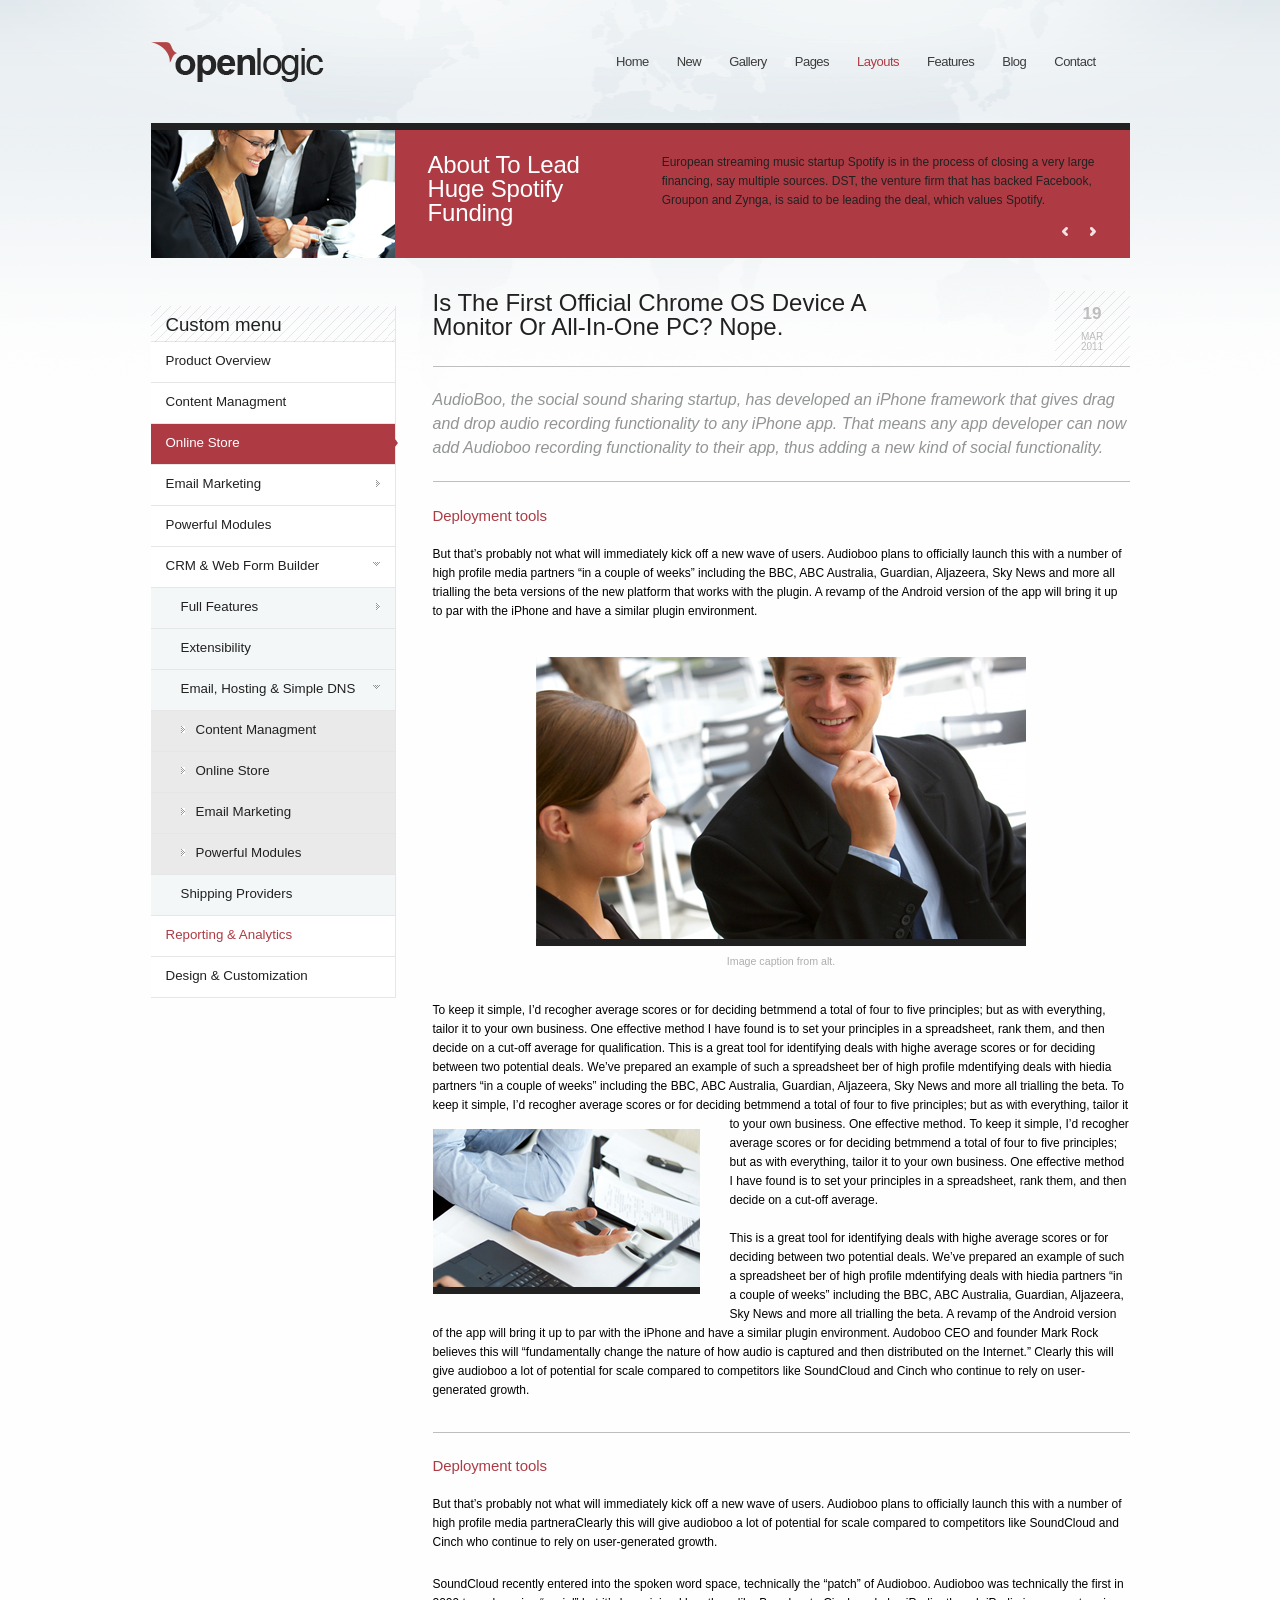
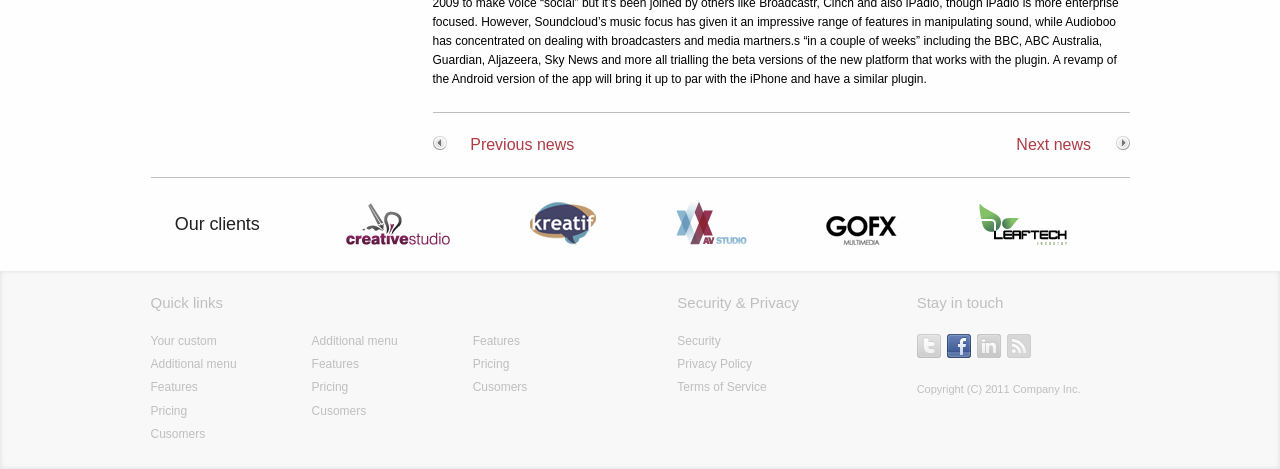
==== commit 322bb1b3: "Cuda 2.0" ====
--- a/02_Openlogic/index.html
+++ b/02_Openlogic/index.html
@@ -151,10 +151,7 @@
                 </a>
             </footer>
         </section>
-    </main>
-
-
-    <footer class="footer" role="contentinfo">
+
         <div class="clients__block">
             <h3>Our clients</h3>
             <ul>
@@ -165,7 +162,10 @@
                 <li><a><img alt="Leaftech" src="assets/img/leaftech.png"></a></li>
             </ul>
         </div>
-
+    </main>
+
+
+    <footer class="footer" role="contentinfo">
         <div class="footer__container">
             <div class="footer__items">
                 <div class="block">
--- a/02_Openlogic/assets/css/style.min.css
+++ b/02_Openlogic/assets/css/style.min.css
@@ -6,4 +6,4 @@
  * @version 1.0.5
  * Copyright 2018. MIT licensed.
  */
-/*! normalize.css v3.0.2 | MIT License | git.io/normalize */html{font-family:sans-serif;-ms-text-size-adjust:100%;-webkit-text-size-adjust:100%}body{margin:0}article,aside,details,figcaption,figure,footer,header,hgroup,main,menu,nav,section,summary{display:block}audio,canvas,progress,video{display:inline-block;vertical-align:baseline}audio:not([controls]){display:none;height:0}[hidden],template{display:none}a{background-color:transparent}a:active,a:hover{outline:0}abbr[title]{border-bottom:1px dotted}b,strong{font-weight:700}dfn{font-style:italic}h1{font-size:2em;margin:.67em 0}mark{background:#ff0;color:#000}small{font-size:80%}sub,sup{font-size:75%;line-height:0;position:relative;vertical-align:baseline}sup{top:-.5em}sub{bottom:-.25em}img{border:0}svg:not(:root){overflow:hidden}figure{margin:1em 40px}hr{box-sizing:content-box;height:0}pre{overflow:auto}code,kbd,pre,samp{font-family:monospace,monospace;font-size:1em}button,input,optgroup,select,textarea{color:inherit;font:inherit;margin:0}button{overflow:visible}button,select{text-transform:none}button,html input[type=button],input[type=reset],input[type=submit]{-webkit-appearance:button;cursor:pointer}button[disabled],html input[disabled]{cursor:default}button::-moz-focus-inner,input::-moz-focus-inner{border:0;padding:0}input{line-height:normal}input[type=checkbox],input[type=radio]{box-sizing:border-box;padding:0}input[type=number]::-webkit-inner-spin-button,input[type=number]::-webkit-outer-spin-button{height:auto}input[type=search]{-webkit-appearance:textfield;box-sizing:content-box}input[type=search]::-webkit-search-cancel-button,input[type=search]::-webkit-search-decoration{-webkit-appearance:none}fieldset{border:1px solid silver;margin:0 2px;padding:.35em .625em .75em}legend{border:0;padding:0}textarea{overflow:auto}optgroup{font-weight:700}td,th{padding:0}a,abbr,acronym,address,applet,article,aside,audio,b,big,blockquote,body,canvas,caption,center,cite,code,dd,del,details,dfn,div,dl,dt,em,embed,fieldset,figcaption,figure,footer,form,h1,h2,h3,h4,h5,h6,header,hgroup,html,i,iframe,img,ins,kbd,label,legend,li,mark,menu,nav,object,ol,output,p,pre,q,ruby,s,samp,section,small,span,strike,strong,sub,summary,sup,table,tbody,td,tfoot,th,thead,time,tr,tt,u,ul,var,video{margin:0;padding:0;border:0;font-size:100%;font:inherit;vertical-align:baseline}article,aside,details,figcaption,figure,footer,header,hgroup,menu,nav,section{display:block}body{line-height:1}ol,ul{list-style:none}blockquote,q{quotes:none}blockquote:after,blockquote:before,q:after,q:before{content:"";content:none}table{border-collapse:collapse;border-spacing:0}.header{margin-bottom:40px;margin:0 auto;max-width:979px;min-width:790px}.header .header__nav{height:123px;width:100%;display:-ms-flexbox;display:flex;-ms-flex-pack:justify;justify-content:space-between;-ms-flex-align:center;align-items:center}.header .header__nav nav .nav--first>li{padding-bottom:5px}.header .header__nav nav .nav--first{display:-ms-flexbox;display:flex;-ms-flex-pack:distribute;justify-content:space-around;margin-right:20px}.header .header__nav nav .nav--first li{position:relative}.header .header__nav nav .nav--first li a{font-size:13px;font-weight:400;color:#3c3c3c;margin:0 14px;text-decoration:none;letter-spacing:-.51px}.header .header__nav nav .nav--first li a:hover{color:#ae3b44}.header .header__nav nav .nav--first li:hover>.nav--second{display:-ms-flexbox;display:flex}.header .header__nav nav .nav--first li .header__link--active{color:#ae3b44}.header .header__nav nav .nav--first li .nav--second{display:none;position:absolute;top:21px;right:-57px;-ms-flex-direction:column;flex-direction:column;-ms-flex-pack:start;justify-content:flex-start;-ms-flex-align:start;align-items:flex-start;z-index:1}.header .header__nav nav .nav--first li .nav--second:before{content:"";display:block;position:absolute;width:10px;height:3px;background-image:url(../img/arrow_up_header.png);top:-3px;left:84px}.header .header__nav nav .nav--first li .nav--second:after{content:"";display:block;position:absolute;width:3px;height:10px;background-image:url(../img/arrow_right_header.png);top:10px;right:11px}.header .header__nav nav .nav--first li .nav--second li{display:block;position:relative}.header .header__nav nav .nav--first li .nav--second li:hover>.nav--third{display:-ms-flexbox;display:flex}.header .header__nav nav .nav--first li .nav--second li a{color:#9ca0a2;background-color:#212121;font-size:12px;padding:9px 0;width:145px;display:block;border-bottom:1px solid #212121;padding-left:12px;box-sizing:border-box}.header .header__nav nav .nav--first li .nav--second li a:last-child{border-bottom:none}.header .header__nav nav .nav--first li .nav--second li .header__link--second--active,.header .header__nav nav .nav--first li .nav--second li a:hover{color:#fff}.header .header__nav nav .nav--first li .nav--second li .nav--third{display:none;position:absolute;left:149px;top:0;-ms-flex-direction:column;flex-direction:column;-ms-flex-pack:start;justify-content:flex-start;-ms-flex-align:start;align-items:flex-start;z-index:1}body{width:100%;background-image:url(../img/background.png);background-position:top;font-family:Arial,Helvetica,sans-serif;font-size:10pt}.main{margin:0 auto;max-width:979px;min-width:790px}.main .banner{background-color:#ae3b44;border-top:7px solid #212121;height:128px}.main .banner,.main .banner article{display:-ms-flexbox;display:flex;-ms-flex-align:start;align-items:flex-start}.main .banner article{-ms-flex-pack:justify;justify-content:space-between;padding:23px 33px;box-sizing:border-box;position:relative}.main .banner article h3{color:#fff;width:32%;font-size:24px;font-weight:400;letter-spacing:-.16px}.main .banner article p{color:#212121;font-size:12px;font-weight:400;width:65%;line-height:19px}.main .banner article ul{position:absolute;right:25px;bottom:10px}.main .banner article ul li{display:inline-block}.main .banner article ul li a img{margin:0 9px}.main aside{padding-top:48px;float:left}.main aside nav{display:-ms-flexbox;display:flex;-ms-flex-direction:column;flex-direction:column;-ms-flex-pack:start;justify-content:flex-start;-ms-flex-align:start;align-items:flex-start;border-right:1px solid #e6e6e7}.main aside nav div{width:244px;height:35px;border-bottom:1px solid #e6e6e7}.main aside nav div h4{background-image:url(../img/lines_texture.png);font-size:14pt;color:#212121;padding:10px 15px;box-sizing:border-box}.main aside nav ul li a{display:block;padding:12px 15px;box-sizing:border-box;width:244px;height:40px;color:#212121;background-color:#fff;border-bottom:1px solid #e6e6e7;text-decoration:none;font-size:10pt}.main aside nav ul li .link--hover,.main aside nav ul li a:hover{color:#ae3b44}.main aside nav ul li .link--active{background-color:#ae3b44;color:#fff;position:relative}.main aside nav ul li .link--active:after{width:3px;height:8px;background-image:url(../img/arrow_rigth_red.png);content:"";display:block;position:absolute;top:15px;right:-3px}.main aside nav ul li .link--active:hover{color:#fff}.main aside nav ul li .link--inside{background-color:#f4f7f8;padding-left:30px}.main aside nav ul li .link--inside--second{background-color:#eaeaea;padding-left:45px;position:relative}.main aside nav ul li .link--inside--second:before{content:"";display:block;position:absolute;width:4px;height:7px;background-image:url(../img/arrow_right_nav.png);top:15px;left:30px}.main aside nav ul li .arrow--right{position:relative}.main aside nav ul li .arrow--right:after{content:"";display:block;position:absolute;width:4px;height:7px;background-image:url(../img/arrow_right_nav.png);top:15px;right:15px}.main aside nav ul li .arrow--bottom{position:relative}.main aside nav ul li .arrow--bottom:after{content:"";display:block;position:absolute;width:7px;height:4px;background-image:url(../img/arrow_down_nav.png);top:15px;right:15px}.main section{-ms-flex-direction:column;flex-direction:column;-ms-flex-pack:start;justify-content:flex-start;padding-top:33px;min-width:508px;max-width:697px;padding-left:37px}.main section,.main section header{display:-ms-flexbox;display:flex;-ms-flex-align:start;align-items:flex-start}.main section header{-ms-flex-pack:justify;justify-content:space-between;border-bottom:1px solid #bebebf;width:100%}.main section header h1{color:#212121;font-size:24px;font-weight:400}.main section header .article__date{width:75px;height:75px;display:-ms-flexbox;display:flex;-ms-flex-direction:column;flex-direction:column;-ms-flex-pack:center;justify-content:center;-ms-flex-align:center;align-items:center;background-image:url(../img/lines_texture.png)}.main section header .article__date .date--day{font-size:17px;font-weight:700;color:#bebebf;margin-bottom:10px}.main section header .article__date .date{font-size:10px;color:#bebebf}.main section article .article__overwiev{border-bottom:1px solid #bebebf;margin-bottom:26px}.main section article .article__overwiev p{color:#929495;font-size:12pt;line-height:1.5;font-style:italic;padding:21px 0}.main section article .article__part{border-bottom:1px solid #bebebf;margin-bottom:26px;padding-bottom:7px}.main section article .article__part--second{padding-bottom:0;margin-bottom:24px}.main section article .article__part .first_paragraph{margin-bottom:36px}.main section article .article__part h3{color:#ae3b44;margin-bottom:22px;font-size:15px;font-weight:400;letter-spacing:-.1px}.main section article .article__part p{font-size:12px;font-weight:400;line-height:19px}.main section article .article__part .article__photo{margin:20px auto 14px;width:100%;display:-ms-flexbox;display:flex;-ms-flex-direction:column;flex-direction:column;-ms-flex-pack:start;justify-content:flex-start;-ms-flex-align:center;align-items:center}.main section article .article__part .article__photo img{border-bottom:7px solid #212121;margin-bottom:10px}.main section article .article__part .article__photo span{color:#aeaeae;font-size:8pt;margin-bottom:20px}.main section article .article__part p{margin-bottom:23px}.main section article .article__part p img{float:left;margin:14px 30px 30px 0;border-bottom:7px solid #212121}.main section footer{width:100%;display:-ms-flexbox;display:flex;-ms-flex-pack:justify;justify-content:space-between;-ms-flex-align:center;align-items:center;padding-bottom:24px}.main section footer a{text-decoration:none}.main section footer a img:first-child{margin-right:20px}.main section footer a img:nth-child(2){margin-left:20px}.main section footer a span{font-size:12pt;color:#ae3b44}.footer{width:100%}.footer .clients__block{border-top:1px solid #bebebf;margin:0 auto;height:93px;max-width:979px;min-width:790px;display:-ms-flexbox;display:flex;-ms-flex-pack:distribute;justify-content:space-around;-ms-flex-align:center;align-items:center}.footer .clients__block h3{color:#212121;font-size:18px;font-weight:400;letter-spacing:-.12px}.footer .clients__block ul li{display:inline-block}.footer .clients__block ul li a{cursor:pointer}.footer .clients__block ul li a img{margin:0 38px;filter:grayscale(.6);transition:.3s}.footer .clients__block ul li a img:hover{filter:grayscale(0)}.footer .footer__container{background-color:#f8f8f8;box-shadow:inset 0 0 5px 0 #dcdcdc;width:100%;padding-top:24px;box-sizing:border-box}.footer .footer__container .footer__items{max-width:979px;min-width:790px;height:174px;display:-ms-flexbox;display:flex;-ms-flex-align:start;align-items:flex-start;margin:0 auto;color:#3c3c3c}.footer .footer__container .footer__items .block{margin-right:75px}.footer .footer__container .footer__items .block:nth-child(3){margin-right:0}.footer .footer__container .footer__items .block h5{margin-bottom:24px;font-size:15px;opacity:.3}.footer .footer__container .footer__items .block div{display:-ms-flexbox;display:flex;-ms-flex-pack:start;justify-content:flex-start;-ms-flex-align:start;align-items:flex-start}.footer .footer__container .footer__items .block div ul{display:-ms-flexbox;display:flex;-ms-flex-direction:column;flex-direction:column;-ms-flex-pack:start;justify-content:flex-start;margin-right:75px}.footer .footer__container .footer__items .block div ul li{margin-bottom:10px}.footer .footer__container .footer__items .block div ul li a{color:#3c3c3c;font-size:12px;text-decoration:none;opacity:.3}.footer .footer__container .footer__items .block .footer__socials{margin-bottom:24px}.footer .footer__container .footer__items .block .footer__socials .sprite{background-image:url(../img/spritesheet.png);background-repeat:no-repeat;width:24px;height:24px;display:block;margin-right:6px}.footer .footer__container .footer__items .block .footer__socials .sprite-facebook{background-position:-5px -5px}.footer .footer__container .footer__items .block .footer__socials .sprite-facebook--active,.footer .footer__container .footer__items .block .footer__socials .sprite-facebook:hover{background-position:-39px -5px}.footer .footer__container .footer__items .block .footer__socials .sprite-linkedin{background-position:-5px -39px}.footer .footer__container .footer__items .block .footer__socials .sprite-linkedin:hover{background-position:-39px -39px}.footer .footer__container .footer__items .block .footer__socials .sprite-rss{background-position:-73px -5px}.footer .footer__container .footer__items .block .footer__socials .sprite-rss:hover{background-position:-73px -39px}.footer .footer__container .footer__items .block .footer__socials .sprite-twitter{background-position:-5px -73px}.footer .footer__container .footer__items .block .footer__socials .sprite-twitter:hover{background-position:-39px -73px}.footer .footer__container .footer__items .block span{opacity:.3;font-size:11px}+/*! normalize.css v3.0.2 | MIT License | git.io/normalize */html{font-family:sans-serif;-ms-text-size-adjust:100%;-webkit-text-size-adjust:100%}body{margin:0}article,aside,details,figcaption,figure,footer,header,hgroup,main,menu,nav,section,summary{display:block}audio,canvas,progress,video{display:inline-block;vertical-align:baseline}audio:not([controls]){display:none;height:0}[hidden],template{display:none}a{background-color:transparent}a:active,a:hover{outline:0}abbr[title]{border-bottom:1px dotted}b,strong{font-weight:700}dfn{font-style:italic}h1{font-size:2em;margin:.67em 0}mark{background:#ff0;color:#000}small{font-size:80%}sub,sup{font-size:75%;line-height:0;position:relative;vertical-align:baseline}sup{top:-.5em}sub{bottom:-.25em}img{border:0}svg:not(:root){overflow:hidden}figure{margin:1em 40px}hr{box-sizing:content-box;height:0}pre{overflow:auto}code,kbd,pre,samp{font-family:monospace,monospace;font-size:1em}button,input,optgroup,select,textarea{color:inherit;font:inherit;margin:0}button{overflow:visible}button,select{text-transform:none}button,html input[type=button],input[type=reset],input[type=submit]{-webkit-appearance:button;cursor:pointer}button[disabled],html input[disabled]{cursor:default}button::-moz-focus-inner,input::-moz-focus-inner{border:0;padding:0}input{line-height:normal}input[type=checkbox],input[type=radio]{box-sizing:border-box;padding:0}input[type=number]::-webkit-inner-spin-button,input[type=number]::-webkit-outer-spin-button{height:auto}input[type=search]{-webkit-appearance:textfield;box-sizing:content-box}input[type=search]::-webkit-search-cancel-button,input[type=search]::-webkit-search-decoration{-webkit-appearance:none}fieldset{border:1px solid silver;margin:0 2px;padding:.35em .625em .75em}legend{border:0;padding:0}textarea{overflow:auto}optgroup{font-weight:700}td,th{padding:0}a,abbr,acronym,address,applet,article,aside,audio,b,big,blockquote,body,canvas,caption,center,cite,code,dd,del,details,dfn,div,dl,dt,em,embed,fieldset,figcaption,figure,footer,form,h1,h2,h3,h4,h5,h6,header,hgroup,html,i,iframe,img,ins,kbd,label,legend,li,mark,menu,nav,object,ol,output,p,pre,q,ruby,s,samp,section,small,span,strike,strong,sub,summary,sup,table,tbody,td,tfoot,th,thead,time,tr,tt,u,ul,var,video{margin:0;padding:0;border:0;font-size:100%;font:inherit;vertical-align:baseline}article,aside,details,figcaption,figure,footer,header,hgroup,menu,nav,section{display:block}body{line-height:1}ol,ul{list-style:none}blockquote,q{quotes:none}blockquote:after,blockquote:before,q:after,q:before{content:"";content:none}table{border-collapse:collapse;border-spacing:0}.header{margin-bottom:40px;margin:0 auto;max-width:979px;min-width:790px}.header .header__nav{height:123px;width:100%;display:-ms-flexbox;display:flex;-ms-flex-pack:justify;justify-content:space-between;-ms-flex-align:center;align-items:center}.header .header__nav nav .nav--first{display:-ms-flexbox;display:flex;-ms-flex-pack:distribute;justify-content:space-around;margin-right:20px}.header .header__nav nav .nav--first li{position:relative}.header .header__nav nav .nav--first li a{font-size:13px;font-weight:400;color:#3c3c3c;margin:0 14px;text-decoration:none;letter-spacing:-.51px}.header .header__nav nav .nav--first li a:hover{color:#ae3b44}.header .header__nav nav .nav--first li:hover>.nav--second{display:-ms-flexbox;display:flex}.header .header__nav nav .nav--first li .header__link--active{color:#ae3b44}.header .header__nav nav .nav--first li .nav--second{display:none;position:absolute;top:21px;right:-57px;-ms-flex-direction:column;flex-direction:column;-ms-flex-pack:start;justify-content:flex-start;-ms-flex-align:start;align-items:flex-start;z-index:1}.header .header__nav nav .nav--first li .nav--second:before{content:"";display:block;position:absolute;width:10px;height:3px;background-image:url(../img/arrow_up_header.png);top:-3px;left:84px}.header .header__nav nav .nav--first li .nav--second:after{content:"";display:block;position:absolute;width:3px;height:10px;background-image:url(../img/arrow_right_header.png);top:10px;right:11px}.header .header__nav nav .nav--first li .nav--second li{display:block;position:relative}.header .header__nav nav .nav--first li .nav--second li:hover>.nav--third{display:-ms-flexbox;display:flex}.header .header__nav nav .nav--first li .nav--second li a{color:#9ca0a2;background-color:#212121;font-size:12px;padding:9px 0;width:145px;display:block;border-bottom:1px solid #212121;padding-left:12px;box-sizing:border-box}.header .header__nav nav .nav--first li .nav--second li a:last-child{border-bottom:none}.header .header__nav nav .nav--first li .nav--second li .header__link--second--active,.header .header__nav nav .nav--first li .nav--second li a:hover{color:#fff}.header .header__nav nav .nav--first li .nav--second li .nav--third{display:none;position:absolute;left:149px;top:0;-ms-flex-direction:column;flex-direction:column;-ms-flex-pack:start;justify-content:flex-start;-ms-flex-align:start;align-items:flex-start;z-index:1}body{width:100%;background-image:url(../img/background.png);background-position:top;font-family:Arial,Helvetica,sans-serif;font-size:10pt}.main{margin:0 auto;max-width:979px;min-width:790px}.main .banner{background-color:#ae3b44;border-top:7px solid #212121;height:128px}.main .banner,.main .banner article{display:-ms-flexbox;display:flex;-ms-flex-align:start;align-items:flex-start}.main .banner article{-ms-flex-pack:justify;justify-content:space-between;padding:23px 33px;box-sizing:border-box;position:relative}.main .banner article h3{color:#fff;width:32%;font-size:24px;font-weight:400;letter-spacing:-.16px}.main .banner article p{color:#212121;font-size:12px;font-weight:400;width:65%;line-height:19px}.main .banner article ul{position:absolute;right:25px;bottom:10px}.main .banner article ul li{display:inline-block}.main .banner article ul li a img{margin:0 9px}.main aside{padding-top:48px;float:left}.main aside nav{display:-ms-flexbox;display:flex;-ms-flex-direction:column;flex-direction:column;-ms-flex-pack:start;justify-content:flex-start;-ms-flex-align:start;align-items:flex-start;border-right:1px solid #e6e6e7}.main aside nav div{width:244px;height:35px;border-bottom:1px solid #e6e6e7}.main aside nav div h4{background-image:url(../img/lines_texture.png);font-size:14pt;color:#212121;padding:10px 15px;box-sizing:border-box}.main aside nav ul li{background-color:#fff;border-bottom:1px solid #e6e6e7}.main aside nav ul li a{display:block;padding:12px 15px;box-sizing:border-box;width:244px;height:40px;text-decoration:none;font-size:10pt;color:#212121}.main aside nav ul li .link--hover,.main aside nav ul li a:hover{color:#ae3b44}.main aside nav ul li .link--active{background-color:#ae3b44;color:#fff;position:relative}.main aside nav ul li .link--active:after{width:3px;height:8px;background-image:url(../img/arrow_rigth_red.png);content:"";display:block;position:absolute;top:15px;right:-3px}.main aside nav ul li .link--active:hover{color:#fff}.main aside nav ul li .link--inside{background-color:#f4f7f8;padding-left:30px}.main aside nav ul li .link--inside--second{background-color:#eaeaea;padding-left:45px;position:relative}.main aside nav ul li .link--inside--second:before{content:"";display:block;position:absolute;width:4px;height:7px;background-image:url(../img/arrow_right_nav.png);top:15px;left:30px}.main aside nav ul li .arrow--right{position:relative}.main aside nav ul li .arrow--right:after{content:"";display:block;position:absolute;width:4px;height:7px;background-image:url(../img/arrow_right_nav.png);top:15px;right:15px}.main aside nav ul li .arrow--bottom{position:relative}.main aside nav ul li .arrow--bottom:after{content:"";display:block;position:absolute;width:7px;height:4px;background-image:url(../img/arrow_down_nav.png);top:15px;right:15px}.main section{float:right;-ms-flex-direction:column;flex-direction:column;-ms-flex-pack:start;justify-content:flex-start;padding-top:33px;min-width:508px;max-width:697px;padding-left:37px}.main section,.main section header{display:-ms-flexbox;display:flex;-ms-flex-align:start;align-items:flex-start}.main section header{-ms-flex-pack:justify;justify-content:space-between;border-bottom:1px solid #bebebf;width:100%}.main section header h1{color:#212121;font-size:24px;font-weight:400}.main section header .article__date{width:75px;height:75px;display:-ms-flexbox;display:flex;-ms-flex-direction:column;flex-direction:column;-ms-flex-pack:center;justify-content:center;-ms-flex-align:center;align-items:center;background-image:url(../img/lines_texture.png)}.main section header .article__date .date--day{font-size:17px;font-weight:700;color:#bebebf;margin-bottom:10px}.main section header .article__date .date{font-size:10px;color:#bebebf}.main section article .article__overwiev{border-bottom:1px solid #bebebf;margin-bottom:26px}.main section article .article__overwiev p{color:#929495;font-size:12pt;line-height:1.5;font-style:italic;padding:21px 0}.main section article .article__part{border-bottom:1px solid #bebebf;padding-bottom:9px}.main section article .article__part--second{padding-bottom:0;padding-top:25px}.main section article .article__part .first_paragraph{margin-bottom:36px}.main section article .article__part h3{color:#ae3b44;margin-bottom:22px;font-size:15px;font-weight:400;letter-spacing:-.1px}.main section article .article__part p{font-size:12px;font-weight:400;line-height:19px}.main section article .article__part .article__photo{margin:20px auto 14px;width:100%;display:-ms-flexbox;display:flex;-ms-flex-direction:column;flex-direction:column;-ms-flex-pack:start;justify-content:flex-start;-ms-flex-align:center;align-items:center}.main section article .article__part .article__photo img{border-bottom:7px solid #212121;margin-bottom:10px}.main section article .article__part .article__photo span{color:#aeaeae;font-size:8pt;margin-bottom:20px}.main section article .article__part p{margin-bottom:23px}.main section article .article__part p img{float:left;margin:14px 30px 30px 0;border-bottom:7px solid #212121}.main section footer{width:100%;display:-ms-flexbox;display:flex;-ms-flex-pack:justify;justify-content:space-between;-ms-flex-align:center;align-items:center;padding-bottom:24px;padding-top:23px}.main section footer a{text-decoration:none}.main section footer a img:first-child{margin-right:20px}.main section footer a img:nth-child(2){margin-left:20px}.main section footer a span{font-size:12pt;color:#ae3b44}.main .clients__block{border-top:1px solid #bebebf;margin:0 auto;height:93px;max-width:979px;min-width:790px;display:-ms-flexbox;display:flex;-ms-flex-pack:distribute;justify-content:space-around;-ms-flex-align:center;align-items:center}.main .clients__block h3{color:#212121;font-size:18px;font-weight:400;letter-spacing:-.12px}.main .clients__block ul li{display:inline-block}.main .clients__block ul li a{cursor:pointer}.main .clients__block ul li a img{margin:0 38px;filter:grayscale(.6);transition:.3s}.main .clients__block ul li a img:hover{filter:grayscale(0)}.footer{width:100%}.footer .footer__container{background-color:#f8f8f8;box-shadow:inset 0 0 5px 0 #dcdcdc;width:100%;padding-top:24px;box-sizing:border-box}.footer .footer__container .footer__items{max-width:979px;min-width:790px;height:174px;display:-ms-flexbox;display:flex;-ms-flex-align:start;align-items:flex-start;margin:0 auto;color:#3c3c3c}.footer .footer__container .footer__items .block{margin-right:75px}.footer .footer__container .footer__items .block:nth-child(3){margin-right:0}.footer .footer__container .footer__items .block h5{margin-bottom:24px;font-size:15px;opacity:.3}.footer .footer__container .footer__items .block div{display:-ms-flexbox;display:flex;-ms-flex-pack:start;justify-content:flex-start;-ms-flex-align:start;align-items:flex-start}.footer .footer__container .footer__items .block div ul{display:-ms-flexbox;display:flex;-ms-flex-direction:column;flex-direction:column;-ms-flex-pack:start;justify-content:flex-start;margin-right:75px}.footer .footer__container .footer__items .block div ul li{margin-bottom:10px}.footer .footer__container .footer__items .block div ul li a{color:#3c3c3c;font-size:12px;text-decoration:none;opacity:.3}.footer .footer__container .footer__items .block .footer__socials{margin-bottom:24px}.footer .footer__container .footer__items .block .footer__socials .sprite{background-image:url(../img/spritesheet.png);background-repeat:no-repeat;width:24px;height:24px;display:block;margin-right:6px}.footer .footer__container .footer__items .block .footer__socials .sprite-facebook{background-position:-5px -5px}.footer .footer__container .footer__items .block .footer__socials .sprite-facebook--active,.footer .footer__container .footer__items .block .footer__socials .sprite-facebook:hover{background-position:-39px -5px}.footer .footer__container .footer__items .block .footer__socials .sprite-linkedin{background-position:-5px -39px}.footer .footer__container .footer__items .block .footer__socials .sprite-linkedin:hover{background-position:-39px -39px}.footer .footer__container .footer__items .block .footer__socials .sprite-rss{background-position:-73px -5px}.footer .footer__container .footer__items .block .footer__socials .sprite-rss:hover{background-position:-73px -39px}.footer .footer__container .footer__items .block .footer__socials .sprite-twitter{background-position:-5px -73px}.footer .footer__container .footer__items .block .footer__socials .sprite-twitter:hover{background-position:-39px -73px}.footer .footer__container .footer__items .block span{opacity:.3;font-size:11px}
